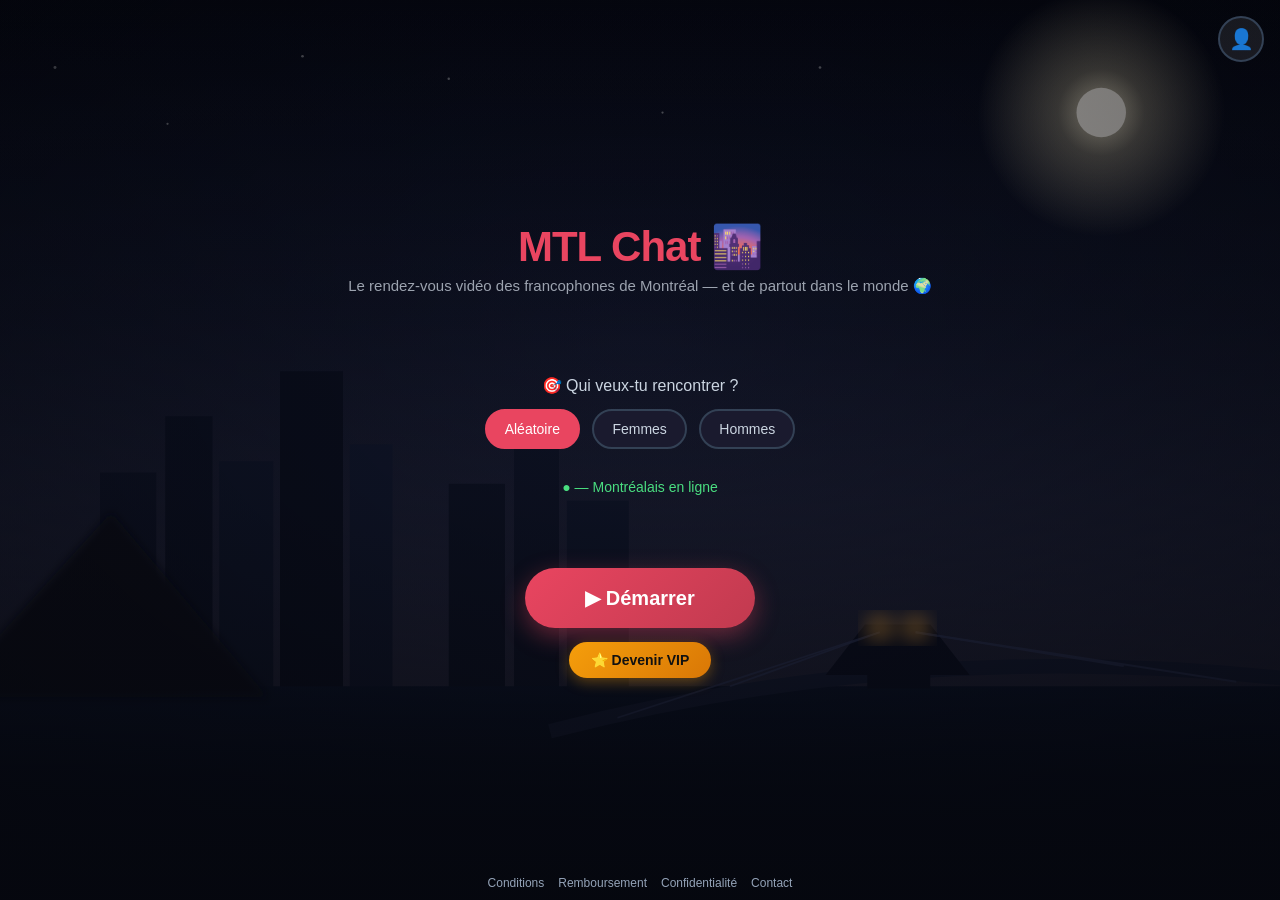
==== index.html @ 27d061e2 "Video telephone : image d'un ordi en grand cadre vertical - Telephone (vertical) qui recoit une webc" ====
<!DOCTYPE html>
<html lang="fr">
<head>
<meta charset="UTF-8">
<meta name="viewport" content="width=device-width, initial-scale=1.0, maximum-scale=1.0, user-scalable=no, viewport-fit=cover">
  <meta name="description" content="MTL Chat - Rencontres vidéo aléatoires gratuites à Montréal et partout dans le monde. Parlez en face caméra avec des francophones en un clic.">
  <meta name="keywords" content="chat video, rencontre montreal, video chat, chat aleatoire, francophone, omegle francais, azar francais, mtlchat, mtlchats">
  <meta name="robots" content="index, follow">
  <link rel="canonical" href="https://mtlchats.com/">
  <meta property="og:type" content="website">
  <meta property="og:title" content="MTL Chat - Rencontres vidéo à Montréal">
  <meta property="og:description" content="Rencontres vidéo aléatoires gratuites à Montréal et dans le monde. Parlez en face caméra en un clic.">
  <meta property="og:url" content="https://mtlchats.com/">
  <meta property="og:site_name" content="MTL Chat">
  <meta name="twitter:card" content="summary_large_image">
  <meta name="twitter:title" content="MTL Chat - Rencontres vidéo à Montréal">
  <meta name="twitter:description" content="Rencontres vidéo aléatoires gratuites à Montréal et dans le monde.">
<title>MTL Chat - Rencontres vidéo Montréal</title>
<script src="https://accounts.google.com/gsi/client" async defer></script>
<style>
  * { box-sizing: border-box; }
  body {
    font-family: 'Segoe UI', Tahoma, Geneva, Verdana, sans-serif;
    margin: 0; padding: 0;
    background: radial-gradient(circle at top, #1a1a2e, #0b0f1a 70%);
    color: #fff; height: 100vh; overflow: hidden;
  }
  .screen { height: 100vh; display: none; flex-direction: column; }
  .screen.active { display: flex; }
  #lobby { align-items: center; justify-content: center; text-align: center; padding: 20px; position: relative; overflow: hidden; }
  #lobby-bg { position: absolute; inset: 0; z-index: 0; }
  #lobby-bg svg { width: 100%; height: 100%; display: block; }
  .lobby-overlay { position: absolute; inset: 0; z-index: 1; background: linear-gradient(180deg, rgba(8,10,20,0.25) 0%, rgba(8,10,20,0.45) 55%, rgba(6,8,16,0.85) 100%); }
  .lobby-content { position: relative; z-index: 2; display: flex; flex-direction: column; align-items: center; }
  .logo { font-size: 42px; font-weight: 800; color: #e94560; letter-spacing: -1px; }
  .tagline { color: #9ca3af; margin: 6px 0 30px; font-size: 15px; }
  .filter-block { margin: 20px 0; }
  .filter-block h4 { color: #cbd5e1; font-weight: 500; margin-bottom: 10px; }
  .filter-btn { padding: 10px 18px; margin: 4px; border-radius: 20px; border: 2px solid #334155; background: #1a1a2e; color: #cbd5e1; cursor: pointer; font-size: 14px; transition: 0.15s; }
  .filter-btn.active { border-color: #e94560; background: #e94560; color: white; }
  .premium-note { background: #f59e0b22; border: 1px solid #f59e0b; color: #f59e0b; padding: 8px 14px; border-radius: 8px; font-size: 13px; display: none; margin-top: 10px; }
  #onlineCount { color: #4ade80; font-size: 14px; margin-top: 6px; }
  #onlineCount::before { content: "● "; }
  .start-btn { margin-top: 30px; padding: 18px 60px; font-size: 20px; font-weight: 700; background: linear-gradient(135deg, #e94560, #c13a4f); color: white; border: none; border-radius: 40px; cursor: pointer; box-shadow: 0 8px 25px rgba(233,69,96,0.4); transition: transform 0.15s; }
  .start-btn:hover { transform: scale(1.04); }
  .lobby-list { margin-top: 35px; display: flex; gap: 10px; flex-wrap: wrap; justify-content: center; max-width: 500px; }
  .lobby-avatar { font-size: 26px; background: #16213e; border-radius: 50%; width: 48px; height: 48px; display: flex; align-items: center; justify-content: center; border: 2px solid #334155; }
  #call { position: relative; background: #000; }
  .remote-video-area { flex: 1; position: relative; display: flex; align-items: center; justify-content: center; background: linear-gradient(160deg, #0f3460, #16213e); overflow: hidden; }
  /* Vidéo du partenaire : plein écran partout (sans flou). Recadrage centré, légèrement vers le haut pour garder le visage. */
  #remoteVideo { position: absolute; inset: 0; margin: auto; width: 100%; height: 100%; object-fit: cover; object-position: 50% 40%; background: #000; display: none; z-index: 1; }
  /* Ordinateur + partenaire sur téléphone : image entière au centre, côtés remplis par la même vidéo floutée */
  .remote-video-area.portrait-tile { background: #05070d; }
  #remoteVideoBg { position: absolute; left: 50%; top: 50%; width: 25%; height: 25%; object-fit: cover; transform: translate(-50%, -50%) scale(4.6); filter: blur(6px) brightness(0.55); display: none; z-index: 0; pointer-events: none; }
  .remote-placeholder { text-align: center; position: relative; z-index: 2; }
  .remote-avatar { width: 130px; height: 130px; border-radius: 50%; background: #e94560; display: flex; align-items: center; justify-content: center; font-size: 60px; margin: 0 auto 15px; box-shadow: 0 0 0 6px rgba(233,69,96,0.2); }
  .remote-name { font-size: 20px; font-weight: 600; }
  .remote-loc { color: #9ca3af; font-size: 14px; margin-top: 4px; }
  .searching { color: #fbbf24; font-size: 16px; margin-top: 14px; }
  .top-bar { position: absolute; top: 0; left: 0; right: 0; padding: 14px 18px; display: flex; justify-content: space-between; align-items: center; background: linear-gradient(to bottom, rgba(0,0,0,0.55), transparent); z-index: 20; }
  .top-bar .badge { background: rgba(0,0,0,0.4); padding: 6px 12px; border-radius: 16px; font-size: 13px; }
  .top-bar .montreal-tag { background: #e94560; padding: 3px 10px; border-radius: 12px; font-size: 12px; margin-left: 6px; }
  /* Ta propre vidéo : petite fenêtre verticale en haut à droite (comme FaceTime/Azar) */
  .local-video-box { position: absolute; top: calc(62px + env(safe-area-inset-top, 0px)); right: 16px; width: 150px; height: 200px; background: #111; border-radius: 16px; overflow: hidden; border: 2px solid #e94560; z-index: 25; box-shadow: 0 4px 15px rgba(0,0,0,0.5); }
  .local-video-box video { width: 100%; height: 100%; object-fit: cover; transform: scaleX(-1); }
  .local-video-box video.rear-camera { transform: none; }
  .switch-cam-btn { position: absolute; top: 6px; right: 6px; z-index: 26; width: 28px; height: 28px; border-radius: 50%; border: none; background: rgba(0,0,0,0.55); color: #fff; font-size: 14px; align-items: center; justify-content: center; cursor: pointer; display: none; }
  .switch-cam-btn.visible { display: flex; }
  
  .local-off { width: 100%; height: 100%; display: flex; align-items: center; justify-content: center; background: #1a1a2e; color: #64748b; font-size: 13px; text-align: center; flex-direction: column; gap: 6px; }
  .controls-bar { position: absolute; bottom: 18px; left: 0; right: 0; display: flex; justify-content: center; gap: 20px; z-index: 25; }
  .ctrl-btn { width: 68px; height: 68px; border-radius: 50%; border: none; cursor: pointer; display: flex; align-items: center; justify-content: center; font-size: 28px; background: rgba(20,20,30,0.75); color: white; transition: 0.15s; }
  .ctrl-btn:hover { transform: scale(1.08); }
  .ctrl-btn.danger { background: #e94560; }
  .ctrl-btn.next { background: #2563eb; width: 88px; border-radius: 40px; font-size: 18px; font-weight: 600; gap: 6px; }
  .ctrl-btn.off { background: #64748b44; }
  .chat-toggle { position: absolute; bottom: 100px; left: 16px; z-index: 30; }
  .chat-toggle .ctrl-btn { width: 56px; height: 56px; font-size: 24px; background: rgba(20,20,30,0.85); box-shadow: 0 4px 14px rgba(0,0,0,0.45); }
  .chat-overlay { position: absolute; bottom: 0; left: 0; width: 100%; max-width: 380px; height: 50%; background: rgba(10,14,24,0.88); backdrop-filter: blur(6px); border-top-right-radius: 18px; display: flex; flex-direction: column; transform: translateY(100%); transition: transform 0.25s ease; z-index: 28; pointer-events: none; }
  .chat-overlay.open { transform: translateY(0); pointer-events: auto; }
  .chat-overlay-header { padding: 10px 14px; font-size: 13px; color: #cbd5e1; display:flex; justify-content: space-between; border-bottom: 1px solid rgba(255,255,255,0.08); }
  .chat-messages { flex: 1; overflow-y: auto; padding: 10px 14px; display: flex; flex-direction: column; gap: 8px; }
  .msg { max-width: 80%; font-size: 13.5px; padding: 8px 12px; border-radius: 14px; line-height: 1.35; }
  .msg.received { background: rgba(255,255,255,0.12); align-self: flex-start; }
  .msg.sent { background: #e94560; align-self: flex-end; }
  .chat-input-row { display: flex; gap: 8px; padding: 12px; }
  .chat-input-row input { flex: 1; padding: 12px 14px; border: none; border-radius: 20px; background: rgba(255,255,255,0.16); color: white; font-size: 14px; }
  .chat-input-row input::placeholder { color: #94a3b8; }
  .chat-input-row button { background: #e94560; border: none; color: white; padding: 0 18px; border-radius: 20px; cursor: pointer; font-size: 16px; }
  .unread-dot { position: absolute; top: -3px; right: -3px; width: 10px; height: 10px; border-radius: 50%; background: #4ade80; display: none; }
  .vip-btn { margin-top: 14px; padding: 10px 22px; border-radius: 20px; border: none; cursor: pointer; background: linear-gradient(135deg, #f59e0b, #d97706); color: #111; font-weight: 700; font-size: 14px; box-shadow: 0 4px 14px rgba(245,158,11,0.35); }
  .vip-badge { display: inline-flex; align-items: center; gap: 4px; background: linear-gradient(135deg,#f59e0b,#d97706); color: #111; font-weight: 700; font-size: 12px; padding: 4px 10px; border-radius: 12px; margin-left: 6px; }
  .calls-left { color: #94a3b8; font-size: 13px; margin-top: 8px; }
  .legal-links { position: absolute; left: 0; right: 0; bottom: calc(10px + env(safe-area-inset-bottom, 0px)); z-index: 2; display: flex; flex-wrap: wrap; justify-content: center; gap: 4px 14px; padding: 0 16px; font-size: 12px; }
  .legal-links a, .pay-note a { color: #94a3b8; text-decoration: none; }
  .legal-links a:hover, .pay-note a:hover { color: #fff; text-decoration: underline; }
  .pay-note a { text-decoration: underline; }
  .calls-left.low { color: #f87171; }
  .partner-vip-pill { position: absolute; top: calc(62px + env(safe-area-inset-top, 0px)); left: 16px; z-index: 21; display: flex; align-items: center; gap: 4px; background: linear-gradient(135deg,#f59e0b,#d97706); color: #111; font-weight: 700; font-size: 12px; padding: 5px 12px; border-radius: 14px; box-shadow: 0 2px 10px rgba(0,0,0,0.35); }
  .top-vip-pill { position: absolute; top: 14px; left: 50%; transform: translateX(-50%); background: rgba(0,0,0,0.4); padding: 6px 14px; border-radius: 16px; font-size: 12px; z-index: 21; display: flex; align-items: center; gap: 6px; }
  .modal-backdrop { position: fixed; inset: 0; background: rgba(0,0,0,0.7); display: none; align-items: center; justify-content: center; z-index: 100; padding: 20px; }
  .modal-backdrop.open { display: flex; }
  .vip-modal { background: #161a2e; border-radius: 20px; padding: 28px 24px; max-width: 440px; width: 100%; border: 1px solid #2d3454; position: relative; max-height: 90vh; overflow-y: auto; }
  .vip-modal h2 { margin: 0 0 4px; font-size: 22px; }
  .vip-modal .vip-sub { color: #9ca3af; font-size: 14px; margin-bottom: 18px; }
  .vip-modal .close-x { position: absolute; top: 16px; right: 18px; cursor: pointer; color: #94a3b8; font-size: 18px; }
  .vip-perks { list-style: none; padding: 0; margin: 0 0 22px; display: flex; flex-direction: column; gap: 8px; }
  .vip-perks li { font-size: 14px; color: #e2e8f0; display: flex; gap: 8px; align-items: center; }
  .plan-card { border: 2px solid #2d3454; border-radius: 14px; padding: 14px 16px; margin-bottom: 12px; display: flex; justify-content: space-between; align-items: center; cursor: pointer; transition: 0.15s; position: relative; }
  .plan-card:hover { border-color: #f59e0b; }
  .plan-card.selected { border-color: #f59e0b; background: rgba(245,158,11,0.08); }
  .plan-card .plan-name { font-weight: 700; font-size: 15px; }
  .plan-card .plan-sub { color: #94a3b8; font-size: 12px; margin-top: 2px; }
  .plan-card .plan-price { font-weight: 800; font-size: 18px; color: #f59e0b; }
  .plan-card .plan-price small { font-size: 11px; color: #94a3b8; font-weight: 400; }
  .plan-card .tag { position: absolute; top: -10px; right: 14px; background: #e94560; color: white; font-size: 10px; padding: 3px 8px; border-radius: 8px; font-weight: 700; }
  .pay-btn { width: 100%; padding: 16px; border: none; border-radius: 14px; cursor: pointer; margin-top: 4px; background: linear-gradient(135deg, #f59e0b, #d97706); color: #111; font-weight: 800; font-size: 16px; }
  .pay-note { color: #64748b; font-size: 11px; text-align: center; margin-top: 10px; }
  .paywall-icon { font-size: 46px; text-align: center; margin-bottom: 6px; }
  .profile-fab { position: absolute; top: 16px; right: 16px; z-index: 5; width: 46px; height: 46px; border-radius: 50%; background: rgba(255,255,255,0.08); border: 2px solid #334155; display: flex; align-items: center; justify-content: center; font-size: 20px; cursor: pointer; overflow: hidden; }
  .profile-fab img { width: 100%; height: 100%; object-fit: cover; }
  .profile-modal { max-width: 380px; text-align: left; }
  .profile-header { display: flex; align-items: center; gap: 14px; margin-bottom: 18px; }
  .profile-avatar-lg { width: 64px; height: 64px; border-radius: 50%; background: #0e1224; border: 2px solid #334155; display: flex; align-items: center; justify-content: center; font-size: 28px; overflow: hidden; flex-shrink: 0; }
  .profile-avatar-lg img { width: 100%; height: 100%; object-fit: cover; }
  .profile-name { font-size: 18px; font-weight: 700; }
  .profile-sub { color: #94a3b8; font-size: 12.5px; margin-top: 2px; }
  .profile-row { display: flex; justify-content: space-between; padding: 11px 0; border-bottom: 1px solid #232a45; font-size: 13.5px; }
  .profile-row span:first-child { color: #94a3b8; }
  .profile-row span:last-child { color: #e2e8f0; font-weight: 600; }
  .logout-btn { width: 100%; margin-top: 18px; padding: 13px; border-radius: 12px; border: 1.5px solid #ef4444; background: rgba(239,68,68,0.1); color: #fca5a5; font-weight: 700; cursor: pointer; font-size: 14px; }
  #auth { align-items: center; justify-content: center; padding: 20px; background: radial-gradient(circle at top, #1a1a2e, #0b0f1a 70%); }
  .auth-card { background: #161a2e; border: 1px solid #2d3454; border-radius: 20px; padding: 32px 26px; max-width: 420px; width: 100%; text-align: center; }
  .auth-card .logo { font-size: 32px; margin-bottom: 4px; }
  .auth-sub { color: #9ca3af; font-size: 13.5px; margin-bottom: 4px; line-height: 1.4; }
  .auth-region { color: #f59e0b; font-size: 12.5px; margin-bottom: 22px; font-weight: 600; }
  .auth-method-btn { width: 100%; display: flex; align-items: center; justify-content: center; gap: 10px; padding: 13px; margin-bottom: 10px; border-radius: 12px; border: 2px solid #2d3454; background: #1a1f38; color: #e2e8f0; font-size: 14.5px; font-weight: 600; cursor: pointer; transition: 0.15s; }
  .auth-method-btn:hover { border-color: #e94560; }
  .auth-method-btn.google { background: #fff; color: #1f1f1f; border-color: #fff; }
  .auth-divider { color: #475067; font-size: 12px; margin: 16px 0; }
  .age-gate-note { margin-top: 18px; font-size: 11.5px; color: #64748b; border-top: 1px solid #2d3454; padding-top: 14px; }
  .auth-input { width: 100%; padding: 12px 14px; border-radius: 10px; border: 1.5px solid #2d3454; background: #0e1224; color: white; font-size: 14px; margin-bottom: 12px; }
  .auth-input::placeholder { color: #64748b; }
  .auth-label { text-align: left; font-size: 12.5px; color: #94a3b8; margin: 0 0 6px; display: block; font-weight: 600; }
  .gender-row { display: flex; gap: 10px; margin-bottom: 14px; }
  .gender-opt { flex: 1; padding: 12px; border-radius: 10px; border: 2px solid #2d3454; background: #0e1224; color: #cbd5e1; cursor: pointer; font-size: 13.5px; font-weight: 600; text-align: center; }
  .gender-opt.selected { border-color: #e94560; background: rgba(233,69,96,0.12); color: white; }
  .photo-upload-row { display: flex; align-items: center; gap: 12px; margin-bottom: 14px; justify-content: flex-start; }
  .photo-preview { width: 56px; height: 56px; border-radius: 50%; background: #0e1224; border: 2px dashed #334155; display: flex; align-items: center; justify-content: center; font-size: 22px; color: #475067; overflow: hidden; flex-shrink: 0; }
  .photo-preview img { width: 100%; height: 100%; object-fit: cover; }
  .upload-btn-label { padding: 9px 16px; border-radius: 10px; background: #1a1f38; border: 1.5px solid #2d3454; color: #cbd5e1; font-size: 12.5px; cursor: pointer; font-weight: 600; }
  .optional-tag { color: #64748b; font-weight: 400; font-size: 11px; }
  .auth-error { background: rgba(239,68,68,0.12); border: 1px solid #ef4444; color: #fca5a5; font-size: 13px; padding: 10px 12px; border-radius: 10px; margin-bottom: 12px; display: none; text-align: left; }
  .auth-back { color: #94a3b8; font-size: 13px; cursor: pointer; margin-bottom: 14px; display: inline-block; }
  .auth-submit-btn { width: 100%; padding: 14px; border: none; border-radius: 12px; cursor: pointer; margin-top: 4px; background: linear-gradient(135deg, #e94560, #c13a4f); color: white; font-weight: 700; font-size: 15px; }

/* ---- Optimisations mobile / responsive ---- */
#call { height: 100vh; height: 100dvh; }
#remoteVideo { background: #000; }
/* Ordinateur : l'appel et la vidéo reçue occupent tout l'écran */
@media (min-width: 769px) and (hover: hover) and (pointer: fine) {
  /* Ta fenêtre perso sur ordinateur : carrée, pour moins recadrer la webcam (qui filme à l'horizontale) */
  .local-video-box { width: 180px; height: 180px; }
}
@media (max-width: 768px) {
  .local-video-box {
    width: 108px;
    height: 144px;
    top: calc(58px + env(safe-area-inset-top, 0px));
    right: 12px;
    border-radius: 12px;
    border-width: 2px;
  }
  .controls-bar {
    bottom: calc(14px + env(safe-area-inset-bottom, 0px));
    gap: 14px;
  }
  .chat-toggle {
    bottom: calc(84px + env(safe-area-inset-bottom, 0px));
    left: 12px;
  }
  .chat-toggle .ctrl-btn { width: 52px; height: 52px; font-size: 22px; }
  .ctrl-btn { width: 58px; height: 58px; font-size: 24px; }
  .ctrl-btn.next { width: 76px; font-size: 16px; }
  .top-bar { padding: calc(10px + env(safe-area-inset-top, 0px)) 14px 10px; }
  .chat-overlay { max-width: 100%; height: 55%; }
  .start-btn { padding: 16px 44px; font-size: 18px; }
  .logo { font-size: 34px; }
}
/* Téléphone à l'horizontale (écran peu haut) : fenêtre perso plus petite, toujours verticale (3:4 comme la caméra) */
@media (max-height: 500px) and (orientation: landscape) {
  .local-video-box { width: 84px; height: 112px; top: calc(54px + env(safe-area-inset-top, 0px)); }
}


/* ---- Carte profil partenaire (style Azar) ---- */
#searchingBlock .remote-avatar { overflow: hidden; }
.remote-placeholder { transition: opacity 0.3s; }
#searchingBlock.connecting .searching { color: #4ade80; }
    .search-dots { display: flex; justify-content: center; gap: 6px; margin-top: 10px; }
    .search-dots span { width: 8px; height: 8px; border-radius: 50%; background: #fbbf24; display: inline-block; animation: searchDotBounce 1.4s infinite ease-in-out both; }
    .search-dots span:nth-child(1) { animation-delay: -0.32s; }
    .search-dots span:nth-child(2) { animation-delay: -0.16s; }
    @keyframes searchDotBounce { 0%, 80%, 100% { transform: scale(0.6); opacity: 0.4; } 40% { transform: scale(1); opacity: 1; } }
    #searchingBlock:not(.connecting) .remote-avatar { animation: searchPulse 1.8s ease-in-out infinite; }
    @keyframes searchPulse { 0%, 100% { box-shadow: 0 0 0 6px rgba(233,69,96,0.2); } 50% { box-shadow: 0 0 0 14px rgba(233,69,96,0.08); } }

</style>
    <script src="https://js.stripe.com/v3/"></script>
</head>
<body>
<!-- ===================== AUTHENTIFICATION / INSCRIPTION ===================== -->
<div class="screen" id="auth">
  <div class="auth-card">
    <div id="authStep1">
      <span class="auth-back" onclick="cancelAuthToLobby()">← Retour à l'accueil</span>
      <div class="logo">MTL Chat 🌆</div>
      <div class="auth-sub">Rencontres vidéo entre francophones</div>
      <div class="auth-region">📍 Basé à Montréal, ouvert à tous les francophones du monde</div>
      <div id="googleBtnContainer" style="display:flex; justify-content:center; margin-bottom:12px;"></div>
      <div class="age-gate-note">
        🔒 En continuant avec Google, tu confirmes être âgé de <strong>18 ans ou plus</strong>. MTL Chat est strictement réservé aux adultes.
      </div>
    </div>
    <div id="authStep3" style="display:none;">
      <span class="auth-back" onclick="backToAuthStep1()">← Retour</span>
      <div class="logo" style="font-size:24px;">Complète ton profil</div>
      <div class="auth-sub" style="margin-bottom:18px;">Le genre et la date de naissance sont obligatoires.</div>
      <div class="auth-error" id="authStep3Error"></div>
      <label class="auth-label">Photo de profil <span class="optional-tag">(facultatif)</span></label>
      <div class="photo-upload-row">
        <div class="photo-preview" id="photoPreview">🙂</div>
        <label class="upload-btn-label" for="photoInput">Choisir une photo</label>
        <input type="file" id="photoInput" accept="image/*" style="display:none;" onchange="handlePhotoUpload(event)">
      </div>
      <label class="auth-label">Pseudo <span class="optional-tag">(facultatif)</span></label>
      <input type="text" class="auth-input" id="authPseudo" placeholder="Ex. Sam_514">
      <label class="auth-label">Genre <span style="color:#e94560;">*</span></label>
      <div class="gender-row">
        <div class="gender-opt" data-gender="F" onclick="selectGender('F', this)">👩 Femme</div>
        <div class="gender-opt" data-gender="M" onclick="selectGender('M', this)">👨 Homme</div>
      </div>
      <label class="auth-label">Date de naissance <span style="color:#e94560;">*</span> — tu dois avoir 18 ans ou plus</label>
      <input type="date" class="auth-input" id="authBirthdate">
      <button class="auth-submit-btn" onclick="finishSignup()">Créer mon compte</button>
    </div>
  </div>
</div>
<!-- ===================== LOBBY ===================== -->
<div class="screen active" id="lobby">
  <div id="lobby-bg">
    <svg viewBox="0 0 1200 800" preserveAspectRatio="xMidYMax slice" xmlns="http://www.w3.org/2000/svg">
      <defs>
        <linearGradient id="skyGrad" x1="0" y1="0" x2="0" y2="1"><stop offset="0%" stop-color="#040611"/><stop offset="35%" stop-color="#0a1024"/><stop offset="65%" stop-color="#16203f"/><stop offset="100%" stop-color="#2a3358"/></linearGradient>
        <linearGradient id="haze" x1="0" y1="0" x2="0" y2="1"><stop offset="0%" stop-color="#3d4a7a" stop-opacity="0"/><stop offset="100%" stop-color="#e8915c" stop-opacity="0.18"/></linearGradient>
        <linearGradient id="waterGrad" x1="0" y1="0" x2="0" y2="1"><stop offset="0%" stop-color="#0c1730"/><stop offset="40%" stop-color="#060c1c"/><stop offset="100%" stop-color="#02050d"/></linearGradient>
        <radialGradient id="moonGlow" cx="50%" cy="50%" r="50%"><stop offset="0%" stop-color="#fff6da" stop-opacity="0.95"/><stop offset="35%" stop-color="#fdeec0" stop-opacity="0.4"/><stop offset="100%" stop-color="#fdeec0" stop-opacity="0"/></radialGradient>
        <radialGradient id="vignette" cx="50%" cy="38%" r="75%"><stop offset="0%" stop-color="#000000" stop-opacity="0"/><stop offset="100%" stop-color="#000000" stop-opacity="0.55"/></radialGradient>
        <filter id="softBlur"><feGaussianBlur stdDeviation="4"/></filter>
        <filter id="bokehBlur"><feGaussianBlur stdDeviation="8"/></filter>
        <filter id="hairBlur"><feGaussianBlur stdDeviation="1.1"/></filter>
      </defs>
      <rect width="1200" height="800" fill="url(#skyGrad)"/>
      <rect width="1200" height="800" fill="url(#haze)"/>
      <circle cx="1010" cy="100" r="110" fill="url(#moonGlow)"/>
      <circle cx="1010" cy="100" r="22" fill="#fffaf0"/>
      <g fill="#ffffff" opacity="0.45"><circle cx="80" cy="60" r="1.3"/><circle cx="180" cy="110" r="1"/><circle cx="300" cy="50" r="1.2"/><circle cx="430" cy="70" r="1.1"/><circle cx="620" cy="100" r="1"/><circle cx="760" cy="60" r="1.2"/></g>
      <g><rect x="120" y="420" width="50" height="200" fill="#10162c"/><rect x="178" y="370" width="42" height="250" fill="#0c1226"/><rect x="226" y="410" width="48" height="210" fill="#121a32"/><rect x="280" y="330" width="56" height="290" fill="#0a0f20"/><rect x="342" y="395" width="38" height="225" fill="#141c36"/><rect x="430" y="430" width="50" height="190" fill="#0e1428"/><rect x="488" y="380" width="40" height="240" fill="#10162c"/><rect x="535" y="445" width="55" height="175" fill="#121a32"/></g>
      <rect x="0" y="610" width="1200" height="190" fill="url(#waterGrad)"/>
      <g><path d="M 520 650 Q 850 565 1190 605" stroke="#1d2542" stroke-width="13" fill="none"/><path d="M 800 555 L 765 600 L 802 600 L 802 612 L 858 612 L 858 600 L 893 600 L 858 555 Z" fill="#0c1024"/><g stroke="#475180" stroke-width="1.6" opacity="0.75"><line x1="580" y1="638" x2="813" y2="562"/><line x1="680" y1="610" x2="813" y2="562"/><line x1="1030" y1="592" x2="845" y2="562"/><line x1="1130" y1="606" x2="845" y2="562"/></g><g filter="url(#bokehBlur)" opacity="0.85"><circle cx="813" cy="558" r="13" fill="#ffb347"/><circle cx="845" cy="558" r="13" fill="#ffb347"/></g></g>
      <g filter="url(#softBlur)"><path d="M -20 620 L 130 455 L 270 620 Z" fill="#070a16"/></g>
      <rect width="1200" height="800" fill="url(#vignette)"/>
    </svg>
  </div>
  <div class="lobby-overlay"></div>
  <div class="profile-fab" id="profileFab" onclick="openProfileModal()">👤</div>
  <div class="lobby-content">
    <div class="logo">MTL Chat 🌆</div>
    <div class="tagline">Le rendez-vous vidéo des francophones de Montréal — et de partout dans le monde 🌍</div>
    <div class="auth-region" id="myProfileBadge" style="margin-bottom:10px;"></div>
    <div class="filter-block">
      <h4>🎯 Qui veux-tu rencontrer ?</h4>
      <button class="filter-btn active" data-g="random" onclick="setGenderFilter('random', this)">Aléatoire</button>
      <button class="filter-btn" data-g="female" onclick="setGenderFilter('female', this)">Femmes</button>
      <button class="filter-btn" data-g="male" onclick="setGenderFilter('male', this)">Hommes</button>
      <div class="premium-note" id="premiumNotice">🔒 Filtre genre spécifique = <strong>réservé aux membres VIP</strong></div>
    </div>
    <div id="onlineCount"><span id="onlineCountNumber">—</span> Montréalais en ligne <span class="vip-badge" id="lobbyVipBadge" style="display:none;">⭐ VIP</span></div>
    <div class="calls-left" id="callsLeftText"></div>
    <div class="lobby-list" id="lobbyList"></div>
    <button class="start-btn" onclick="startCall()">▶ Démarrer</button>
    <button class="vip-btn" onclick="openVipModal()">⭐ Devenir VIP</button>
  </div>
  <nav class="legal-links" aria-label="Pages légales">
    <a href="conditions.html">Conditions</a>
    <a href="remboursement.html">Remboursement</a>
    <a href="confidentialite.html">Confidentialité</a>
    <a href="contact.html">Contact</a>
  </nav>
</div>
<!-- ===================== APPEL VIDÉO ===================== -->
<div class="screen" id="call">
  <div class="top-bar">
    <div class="badge">MTL Chat <span class="montreal-tag" id="genderFilterBadge">Aléatoire</span></div>
    <div class="badge" id="timerBadge">00:00</div>
  </div>
  <div class="top-vip-pill" id="topVipPill" style="display:none;">⭐ VIP actif</div>
  <div class="partner-vip-pill" id="partnerVipPill" style="display:none;" title="Ton partenaire est membre VIP">⭐ Partenaire VIP</div>
  <div class="remote-video-area" id="remoteArea">
    <video id="remoteVideoBg" autoplay playsinline muted aria-hidden="true"></video>
    <video id="remoteVideo" autoplay playsinline></video>
    <div class="remote-placeholder" id="searchingBlock">
      <div class="remote-avatar" id="searchingAvatar">🔎</div>
      <div class="remote-name" id="searchingName">Recherche d'un partenaire...</div>
      <div class="searching" id="searchingText">Connexion à Montréal en cours</div>
        <div class="search-dots" id="searchDots"><span></span><span></span><span></span></div></span></span>
    </div>
  </div>
  <div class="local-video-box" id="localBox">
    <div class="local-off" id="localOff">📷<br>Caméra fermée</div>
    <video id="localVideo" autoplay playsinline muted style="display:none;"></video>
    <button class="switch-cam-btn" id="switchCamBtn" onclick="switchCamera()" title="Changer de caméra">🔄</button>
  </div>
  <div class="controls-bar">
    <button class="ctrl-btn off" id="camBtn" onclick="toggleCamera()" title="Caméra obligatoire">📷🔒</button>
        <button class="ctrl-btn" id="muteBtn" onclick="toggleMute()" title="Micro">🎤</button>
    <button class="ctrl-btn next" onclick="nextPartner()">🔄 Suivant</button>
    <button class="ctrl-btn danger" onclick="endChat()">📞</button>
  </div>
  <div class="chat-toggle">
    <button class="ctrl-btn" id="chatBtn" onclick="toggleChat()" style="position:relative;">💬<span class="unread-dot" id="unreadDot"></span></button>
  </div>
  <div class="chat-overlay" id="chatOverlay">
    <div class="chat-overlay-header">
      <span id="chatHeaderName">Chat</span>
      <span style="cursor:pointer;" onclick="toggleChat()">✕</span>
    </div>
    <div class="chat-messages" id="chatMessages"></div>
    <div class="chat-input-row">
      <input type="text" id="messageInput" placeholder="Écris un message..." onkeypress="if(event.key==='Enter') sendMessage()">
      <button onclick="sendMessage()">➤</button>
    </div>
  </div>
</div>
<!-- ===================== MODAL VIP (ACHAT) ===================== -->
<div class="modal-backdrop" id="vipModalBackdrop">
  <div class="vip-modal">
    <span class="close-x" onclick="closeVipModal()">✕</span>
    <h2>⭐ Passe VIP</h2>
    <div class="vip-sub">Débloque l'expérience complète sur MTL Chat</div>
    <ul class="vip-perks">
      <li>✅ Filtre de genre (choisis Filles ou Garçons)</li>
      <li>✅ Appels illimités (vs 300 appels/jour en gratuit)</li>
      <li>✅ File d'attente prioritaire (tu es jumelé en premier)</li>
      <li>✅ Badge VIP visible par tes partenaires pendant les appels</li>
    </ul>
    <div class="plan-card" data-plan="1d" onclick="selectPlan('1d', this)">
      <div><div class="plan-name">1 jour</div><div class="plan-sub">Accès complet pendant 24h</div></div>
      <div class="plan-price">11,99$</div>
    </div>
    <div class="plan-card selected" data-plan="7d" onclick="selectPlan('7d', this)">
      <span class="tag">POPULAIRE</span>
      <div><div class="plan-name">7 jours</div><div class="plan-sub">≈ 5,00$/jour</div></div>
      <div class="plan-price">34,99$</div>
    </div>
    <div class="plan-card" data-plan="1m" onclick="selectPlan('1m', this)">
      <span class="tag" style="background:#16a34a;">MEILLEUR PRIX</span>
      <div><div class="plan-name">1 mois</div><div class="plan-sub">≈ 2,00$/jour</div></div>
      <div class="plan-price">59,99$</div>
    </div>
    <button class="pay-btn" onclick="confirmPurchase()">Payer <span id="payAmount">34,99$</span></button>
    <div class="pay-note">Paiement unique et sécurisé via Stripe, en dollars canadiens (CAD). Aucun renouvellement automatique. Non remboursable une fois activé (<a href="remboursement.html" target="_blank" rel="noopener">politique de remboursement</a>). En payant, tu acceptes les <a href="conditions.html" target="_blank" rel="noopener">conditions d'utilisation</a>.</div>
    <div id="embeddedCheckout" style="margin-top:14px;"></div>
  </div>
</div>
<!-- ===================== MODAL PAYWALL ===================== -->
<div class="modal-backdrop" id="limitModalBackdrop">
  <div class="vip-modal" style="max-width:380px; text-align:center;">
    <span class="close-x" onclick="closeLimitModal()">✕</span>
    <div class="paywall-icon">⏳</div>
    <h2>Limite atteinte</h2>
    <div class="vip-sub">Tu as utilisé tes 300 appels gratuits d'aujourd'hui. Reviens demain, ou passe VIP pour des appels illimités sans attendre.</div>
    <button class="pay-btn" onclick="closeLimitModal(); openVipModal();">⭐ Voir les offres VIP</button>
  </div>
</div>
<!-- ===================== MODAL PROFIL ===================== -->
<div class="modal-backdrop" id="profileModalBackdrop">
  <div class="vip-modal profile-modal">
    <span class="close-x" onclick="closeProfileModal()">✕</span>
    <div class="profile-header">
      <div class="profile-avatar-lg" id="profileAvatarLg">🙂</div>
      <div><div class="profile-name" id="profileName">Membre</div><div class="profile-sub" id="profileVipStatus">Compte gratuit</div></div>
    </div>
    <div class="profile-row"><span>Genre</span><span id="profileGender">—</span></div>
    <div class="profile-row"><span>Âge</span><span id="profileAge">—</span></div>
    <div class="profile-row"><span>Connecté via</span><span id="profileMethod">—</span></div>
    <div class="profile-row"><span>Identifiant</span><span id="profileIdentifier">—</span></div>
    <div class="profile-row"><span>Statut VIP</span><span id="profileVipExpiry">—</span></div>
    <div class="profile-row"><span>Appels effectués</span><span id="profileCallsUsed">—</span></div>
    
    <div class="profile-edit" style="margin:14px 0;padding:14px;background:rgba(255,255,255,0.04);border-radius:14px;">
      <div style="display:flex;align-items:center;gap:12px;margin-bottom:12px;">
        <div id="editPhotoWrap" onclick="document.getElementById('editPhotoInput').click()" style="cursor:pointer;position:relative;width:62px;height:62px;border-radius:50%;overflow:hidden;flex-shrink:0;border:2px solid #e94560;">
          <img id="editPhotoPreview" style="width:100%;height:100%;object-fit:cover;display:block;" alt="">
          <div style="position:absolute;bottom:0;left:0;right:0;background:rgba(0,0,0,0.55);color:#fff;font-size:10px;text-align:center;padding:2px 0;">📷 Changer</div>
        </div>
        <input id="editPhotoInput" type="file" accept="image/*" style="display:none;" onchange="handleProfilePhotoEdit(event)">
        <div style="flex:1;">
          <label style="font-size:12px;color:#9ca3af;display:block;margin-bottom:4px;">Nom affiché</label>
          <input id="editNameInput" type="text" maxlength="20" placeholder="Ton nom" style="width:100%;padding:9px 11px;border-radius:10px;border:1px solid rgba(255,255,255,0.15);background:rgba(0,0,0,0.3);color:#fff;font-size:14px;box-sizing:border-box;">
        </div>
      </div>
      <div id="editNameLimit" style="font-size:11px;color:#9ca3af;margin-bottom:10px;"></div>
      <div id="editProfileMsg" style="font-size:12px;margin-bottom:10px;min-height:14px;"></div>
      <button class="vip-btn" style="width:100%;" onclick="saveProfileEdits()">💾 Enregistrer mon profil</button>
    </div>
    <button class="vip-btn" style="width:100%; margin-top:16px;" onclick="closeProfileModal(); openVipModal();">⭐ Gérer mon abonnement VIP</button>
    <button class="logout-btn" onclick="logout()">🚪 Se déconnecter</button>
  </div>
</div>
<script src="https://cdn.socket.io/4.7.2/socket.io.min.js"></script>
<script>
const users = [
  { name: "Sophie L.", location: "Plateau-Mont-Royal", gender: "F", avatar: "🇨🇦" },
  { name: "Alexandre T.", location: "Rosemont", gender: "M", avatar: "🍁" },
  { name: "Marie-Claire B.", location: "Hochelaga", gender: "F", avatar: "🧣" },
  { name: "Jean-Philippe M.", location: "Mile-End", gender: "M", avatar: "☕" },
  { name: "Emma Dubois", location: "Verdun", gender: "F", avatar: "🎨" },
  { name: "Thomas Roy", location: "Verdun", gender: "M", avatar: "🏒" }
];

let currentGenderFilter = 'random';
let localStream = null;
let cameraOn = false;
let chatOpen = false;
let timerInterval = null;
let secondsElapsed = 0;
let currentPartner = null;
let selectedPlan = '7d';

// ---------- AUTHENTIFICATION GOOGLE ----------
const GOOGLE_CLIENT_ID = "387638692815-9va74n4tj0ic7rr51ej7nh7u96fcujk2.apps.googleusercontent.com";

function initGoogleSignIn() {
  if (!window.google || !google.accounts || !google.accounts.id) {
    // Le script Google n'est pas encore chargé : on réessaie peu après
    setTimeout(initGoogleSignIn, 400);
    return;
  }
  google.accounts.id.initialize({
    client_id: GOOGLE_CLIENT_ID,
    callback: handleGoogleCredential
  });
  google.accounts.id.renderButton(document.getElementById('googleBtnContainer'), {
    theme: 'filled_blue', size: 'large', shape: 'pill', text: 'continue_with', width: 320
  });
}

function decodeGoogleJwt(token) {
  const payload = token.split('.')[1];
  const json = decodeURIComponent(
    atob(payload.replace(/-/g, '+').replace(/_/g, '/'))
      .split('')
      .map(c => '%' + ('00' + c.charCodeAt(0).toString(16)).slice(-2))
      .join('')
  );
  return JSON.parse(json);
}

function handleGoogleCredential(response) {
  const profile = decodeGoogleJwt(response.credential);
  pendingAuthMethod = 'google';
  pendingIdentifier = profile.email;
  uploadedPhotoDataUrl = profile.picture || null;
  goToAuthStep3();
  setTimeout(() => {
    const pseudoField = document.getElementById('authPseudo');
    if (pseudoField && !pseudoField.value) pseudoField.value = profile.given_name || '';
    if (uploadedPhotoDataUrl) {
      const preview = document.getElementById('photoPreview');
      if (preview) preview.innerHTML = '<img src="' + uploadedPhotoDataUrl + '">';
    }
  }, 0);
}

let pendingAuthMethod = null;
let pendingIdentifier = null;
let selectedSignupGender = null;
let uploadedPhotoDataUrl = null;

function getAccount() {
  try { return JSON.parse(localStorage.getItem('mtlchat_account') || 'null'); }
  catch (e) { return null; }
}
function saveAccount(account) {
  localStorage.setItem('mtlchat_account', JSON.stringify(account));
}

function goToAuthStep3() {
  document.getElementById('authStep1').style.display = 'none';
  document.getElementById('authStep3').style.display = 'block';
}
function backToAuthStep1() {
  document.getElementById('authStep1').style.display = 'block';
  document.getElementById('authStep3').style.display = 'none';
}

function selectGender(g, el) {
  selectedSignupGender = g;
  document.querySelectorAll('.gender-opt').forEach(o => o.classList.remove('selected'));
  el.classList.add('selected');
}

// ---- Photos de profil : recadrées en carré et réduites (~256 px, JPEG ≈ 15-40 Ko) ----
// Une photo de téléphone brute (2-5 Mo) remplissait le stockage du navigateur et était refusée
// par le serveur ; réduite, elle s'enregistre et s'affiche chez le partenaire.
const PHOTO_SIZE = 256;
function resizeImageSrc(src) {
  return new Promise((resolve, reject) => {
    const img = new Image();
    img.onload = () => {
      try {
        const side = Math.min(img.naturalWidth, img.naturalHeight);
        if (!side) return reject(new Error('image vide'));
        const out = Math.min(PHOTO_SIZE, side);
        const canvas = document.createElement('canvas');
        canvas.width = out; canvas.height = out;
        const ctx = canvas.getContext('2d');
        ctx.fillStyle = '#0e1224'; // fond pour les PNG transparents
        ctx.fillRect(0, 0, out, out);
        ctx.drawImage(img, (img.naturalWidth - side) / 2, (img.naturalHeight - side) / 2, side, side, 0, 0, out, out);
        resolve(canvas.toDataURL('image/jpeg', 0.82));
      } catch (e) { reject(e); }
    };
    img.onerror = () => reject(new Error('image illisible'));
    img.src = src;
  });
}
function compressPhotoFile(file) {
  const url = URL.createObjectURL(file);
  return resizeImageSrc(url).finally(() => URL.revokeObjectURL(url));
}
// Réduit une ancienne photo déjà enregistrée en grand format (comptes créés avant ce correctif).
function shrinkStoredPhoto() {
  const acc = getAccount();
  if (!acc || typeof acc.photo !== 'string' || !acc.photo.startsWith('data:image/') || acc.photo.length <= 150000) return Promise.resolve();
  return resizeImageSrc(acc.photo).then((small) => {
    const latest = getAccount();
    if (latest && latest.photo === acc.photo) { latest.photo = small; saveAccount(latest); updateProfileFabIcon(); }
  }).catch(() => {});
}

function handlePhotoUpload(event) {
  const file = event.target.files[0];
  if (!file) return;
  const preview = document.getElementById('photoPreview');
  compressPhotoFile(file).then((dataUrl) => {
    uploadedPhotoDataUrl = dataUrl;
    preview.innerHTML = '<img src="' + uploadedPhotoDataUrl + '">';
  }).catch(() => {
    preview.textContent = '⚠️';
    alert("Impossible de lire cette image. Essaie une photo JPEG ou PNG.");
  });
}

function calculateAge(birthdateStr) {
  const today = new Date();
  const bd = new Date(birthdateStr);
  let age = today.getFullYear() - bd.getFullYear();
  const monthDiff = today.getMonth() - bd.getMonth();
  if (monthDiff < 0 || (monthDiff === 0 && today.getDate() < bd.getDate())) age--;
  return age;
}

function finishSignup() {
  const errEl = document.getElementById('authStep3Error');
  const birthdateVal = document.getElementById('authBirthdate').value;
  if (!selectedSignupGender) {
    errEl.textContent = "Sélectionne ton genre pour continuer.";
    errEl.style.display = 'block';
    return;
  }
  if (!birthdateVal) {
    errEl.textContent = "Entre ta date de naissance pour continuer.";
    errEl.style.display = 'block';
    return;
  }
  const age = calculateAge(birthdateVal);
  if (isNaN(age) || age < 18) {
    errEl.textContent = "🔒 MTL Chat est réservé aux personnes de 18 ans et plus. La création de compte est bloquée.";
    errEl.style.display = 'block';
    return;
  }
  errEl.style.display = 'none';
  const pseudo = document.getElementById('authPseudo').value.trim();
  saveAccount({
    authMethod: pendingAuthMethod,
    identifier: pendingIdentifier,
    gender: selectedSignupGender,
    birthdate: birthdateVal,
    pseudo: pseudo || null,
    photo: uploadedPhotoDataUrl || null,
    createdAt: Date.now()
  });
  enterLobby();
}

function enterLobby() {
  const account = getAccount();
  showScreen('lobby');
  populateLobbyList();
  refreshVipUI();
  const badge = document.getElementById('myProfileBadge');
  if (account) {
    const genderLabel = account.gender === 'F' ? '👩 Femme' : '👨 Homme';
    const name = account.pseudo ? account.pseudo : 'Membre';
    badge.textContent = 'Connecté(e) en tant que ' + name + ' • ' + genderLabel;
  }
  updateProfileFabIcon();
  if (pendingStartAfterAuth) {
    pendingStartAfterAuth = false;
    startCall();
  }
}

const FREE_CALL_LIMIT = 300;
const PLANS = {
  '1d': { label: '1 jour',  price: 11.99, ms: 1 * 24 * 60 * 60 * 1000 },
  '7d': { label: '7 jours', price: 34.99, ms: 7 * 24 * 60 * 60 * 1000 },
  '1m': { label: '1 mois',  price: 59.99, ms: 30 * 24 * 60 * 60 * 1000 }
};

const BACKEND_URL = "https://mtl-chat-backend.onrender.com";
        // Clé publique Stripe en PRODUCTION (vrais paiements). Elle doit aller avec la clé secrète sk_live_... sur Render.
        // Pour tester, remettre la clé pk_test_... ET la clé sk_test_... sur Render. Cette clé est publique.
        const STRIPE_PUBLISHABLE_KEY = 'pk_live_51TltoaKphFSmEJMfF3eVRrTG9aHggQZHhyEPKzXLY0byBE06cFDn7Xzt1xBMhrcHl71ViPx0ZJMGgwE4b4BMBqrE000BWAlmA0';

function getVipExpiry() { return parseInt(localStorage.getItem('mtlchat_vip_expiry') || '0', 10); }
function isVip() { return getVipExpiry() > Date.now(); }
function todayStr() { const d = new Date(); return d.getFullYear() + '-' + (d.getMonth() + 1) + '-' + d.getDate(); }
function checkDailyCallsReset() { const today = todayStr(); if (localStorage.getItem('mtlchat_calls_day') !== today) { localStorage.setItem('mtlchat_calls_used', '0'); localStorage.setItem('mtlchat_calls_day', today); } }
function getCallsUsed() { checkDailyCallsReset(); return parseInt(localStorage.getItem('mtlchat_calls_used') || '0', 10); }
function incrementCallsUsed() { checkDailyCallsReset(); localStorage.setItem('mtlchat_calls_used', String(getCallsUsed() + 1)); }
// Le statut VIP est prouvé par un jeton signé par le serveur (après paiement Stripe).
// L'expiration locale ne sert qu'à l'affichage ; le serveur vérifie le jeton.
function getVipToken() { return localStorage.getItem('mtlchat_vip_token') || ''; }
function storeVipToken(token, expiresAt) {
  if (expiresAt <= getVipExpiry() && getVipToken()) return; // garder le jeton le plus long
  localStorage.setItem('mtlchat_vip_token', token);
  localStorage.setItem('mtlchat_vip_expiry', String(expiresAt));
}
function clearVip() {
  localStorage.removeItem('mtlchat_vip_token');
  localStorage.removeItem('mtlchat_vip_expiry');
}
async function syncVipStatus() {
  const token = getVipToken();
  if (!token) { if (getVipExpiry()) clearVip(); refreshVipUI(); return; }
  try {
    const r = await fetch(BACKEND_URL + '/vip-status', {
      method: 'POST', headers: { 'Content-Type': 'application/json' },
      body: JSON.stringify({ token })
    });
    const d = await r.json();
    if (d.vip) localStorage.setItem('mtlchat_vip_expiry', String(d.expiresAt));
    else clearVip();
  } catch (e) { /* serveur injoignable : on garde l'état local */ }
  refreshVipUI();
}

function refreshVipUI() {
  const vip = isVip();
  document.getElementById('lobbyVipBadge').style.display = vip ? 'inline-flex' : 'none';
  document.getElementById('topVipPill').style.display = vip ? 'flex' : 'none';
  const callsUsed = getCallsUsed();
  const callsLeftEl = document.getElementById('callsLeftText');
  if (vip) {
    callsLeftEl.textContent = '∞ Appels illimités';
    callsLeftEl.classList.remove('low');
  } else {
    const left = Math.max(0, FREE_CALL_LIMIT - callsUsed);
    callsLeftEl.textContent = left + " appels gratuits restants aujourd'hui";
    callsLeftEl.classList.toggle('low', left <= 20);
  }
}

function openVipModal() {
            document.getElementById('vipModalBackdrop').classList.add('open');
            if (embeddedCheckoutInstance) { try { embeddedCheckoutInstance.destroy(); } catch(e){} embeddedCheckoutInstance = null; }
            const ec = document.getElementById('embeddedCheckout'); if (ec) ec.innerHTML = '';
            const payBtn = document.querySelector('.pay-btn'); if (payBtn) { payBtn.style.display = ''; payBtn.disabled = false; }
        }
function closeVipModal() {
            document.getElementById('vipModalBackdrop').classList.remove('open');
            if (embeddedCheckoutInstance) { try { embeddedCheckoutInstance.destroy(); } catch(e){} embeddedCheckoutInstance = null; }
            const ec = document.getElementById('embeddedCheckout'); if (ec) ec.innerHTML = '';
            const payBtn = document.querySelector('.pay-btn'); if (payBtn) { payBtn.style.display = ''; payBtn.disabled = false; }
        }
function selectPlan(key, el) {
  selectedPlan = key;
  document.querySelectorAll('.plan-card').forEach(c => c.classList.remove('selected'));
  el.classList.add('selected');
  document.getElementById('payAmount').textContent = PLANS[key].price.toFixed(2) + '$';
}
let stripeInstance = null;
        let embeddedCheckoutInstance = null;

        async function confirmPurchase() {
            const plan = PLANS[selectedPlan];
            const payBtn = document.querySelector('.pay-btn');
            const container = document.getElementById('embeddedCheckout');
            const originalHTML = payBtn.innerHTML;
            payBtn.innerHTML = 'Chargement du paiement...';
            payBtn.disabled = true;
            try {
                if (!window.Stripe) throw new Error('Stripe non chargé');
                if (!STRIPE_PUBLISHABLE_KEY || STRIPE_PUBLISHABLE_KEY.indexOf('REMPLACE') !== -1) {
                    throw new Error('Clé publique Stripe non configurée');
                }
                if (!stripeInstance) stripeInstance = Stripe(STRIPE_PUBLISHABLE_KEY);
                const response = await fetch(BACKEND_URL + '/create-checkout-session', {
                    method: 'POST',
                    headers: { 'Content-Type': 'application/json' },
                    body: JSON.stringify({ plan: selectedPlan, uiMode: 'embedded' })
                });
                const data = await response.json();
                if (!data.clientSecret) throw new Error(data.error || 'Réponse invalide du serveur');
                if (embeddedCheckoutInstance) { try { embeddedCheckoutInstance.destroy(); } catch(e){} embeddedCheckoutInstance = null; }
                container.innerHTML = '';
                embeddedCheckoutInstance = await stripeInstance.initEmbeddedCheckout({ clientSecret: data.clientSecret });
                embeddedCheckoutInstance.mount('#embeddedCheckout');
                payBtn.style.display = 'none';
            } catch (err) {
                console.error(err);
                alert('Impossible de démarrer le paiement. ' + (err.message || ''));
                payBtn.innerHTML = originalHTML;
                payBtn.disabled = false;
                payBtn.style.display = '';
            }
        }

async function checkPaymentReturn() {
  const params = new URLSearchParams(window.location.search);
  const sessionId = params.get('session_id');
  const vipStatus = params.get('vip');
  if (vipStatus === 'cancel') {
    history.replaceState(null, '', window.location.pathname);
    return;
  }
  if (!sessionId) return;
  try {
    const response = await fetch(BACKEND_URL + '/verify-session?session_id=' + encodeURIComponent(sessionId));
    const data = await response.json();
    if (data.paid && data.plan && data.token && data.active) {
      storeVipToken(data.token, data.expiresAt);
      refreshVipUI();
      alert('✅ Paiement confirmé ! VIP activé (' + PLANS[data.plan].label + ').');
    } else if (data.paid && !data.active) {
      alert("Ce paiement a déjà expiré.");
    } else {
      alert("Le paiement n'a pas pu être confirmé. Si l'argent a été débité, contacte le support.");
    }
  } catch (err) {
    console.error(err);
    alert("Impossible de vérifier le paiement auprès du serveur.");
  }
  history.replaceState(null, '', window.location.pathname);
}

function openLimitModal() { document.getElementById('limitModalBackdrop').classList.add('open'); }
function closeLimitModal() { document.getElementById('limitModalBackdrop').classList.remove('open'); }

function populateLobbyList() {
  const list = document.getElementById('lobbyList');
  list.innerHTML = '';
  users.forEach(u => {
    const div = document.createElement('div');
    div.className = 'lobby-avatar';
    div.title = u.name + ' - ' + u.location;
    div.textContent = u.avatar;
    list.appendChild(div);
  });
}

function setGenderFilter(gender, btn) {
  if (gender !== 'random' && !isVip()) {
    openVipModal();
    document.querySelectorAll('.filter-btn').forEach(b => b.classList.remove('active'));
    document.querySelector('.filter-btn[data-g="random"]').classList.add('active');
    currentGenderFilter = 'random';
    return;
  }
  currentGenderFilter = gender;
  document.querySelectorAll('.filter-btn').forEach(b => b.classList.remove('active'));
  btn.classList.add('active');
  document.getElementById('premiumNotice').style.display = (gender !== 'random' && !isVip()) ? 'block' : 'none';
}

function showScreen(id) {
  document.querySelectorAll('.screen').forEach(s => s.classList.remove('active'));
  document.getElementById(id).classList.add('active');
}

let pendingStartAfterAuth = false;
function startCall() {
  try {
    window.__ac = window.__ac || new (window.AudioContext||window.webkitAudioContext)();
    if (window.__ac.state === 'suspended') window.__ac.resume();
    const rvp = document.getElementById('remoteVideo');
    if (rvp) { rvp.muted = false; rvp.volume = 1; }
  } catch(e) {}
  const account = getAccount();
  if (!account) {
    pendingStartAfterAuth = true;
    showScreen('auth');
    return;
  }
  if (!isVip() && getCallsUsed() >= FREE_CALL_LIMIT) {
    openLimitModal();
    return;
  }
  showScreen('call');
  document.getElementById('genderFilterBadge').textContent =
    currentGenderFilter === 'random' ? 'Aléatoire' : currentGenderFilter === 'female' ? 'Filles' : 'Garçons';
  resetChat();
  ensureCameraOn();
  findPartner();
}

function cancelAuthToLobby() {
  pendingStartAfterAuth = false;
  showScreen('lobby');
}

function formatAuthMethod(m) {
  if (m === 'google') return 'Compte Google';
  return '—';
}

// ===== Profil éditable (style Azar) =====
        function nameChangesThisWeek() {
            try {
                const raw = localStorage.getItem('mtlchat_name_changes');
                const arr = raw ? JSON.parse(raw) : [];
                const weekAgo = Date.now() - 7*24*60*60*1000;
                return arr.filter(t => t > weekAgo);
            } catch(e) { return []; }
        }
        function recordNameChange() {
            const arr = nameChangesThisWeek();
            arr.push(Date.now());
            localStorage.setItem('mtlchat_name_changes', JSON.stringify(arr));
        }
        let pendingProfilePhoto = null;
        function populateProfileEdit() {
            const acc = getAccount();
            if (!acc) return;
            pendingProfilePhoto = null;
            const nameInput = document.getElementById('editNameInput');
            const preview = document.getElementById('editPhotoPreview');
            const limit = document.getElementById('editNameLimit');
            const msg = document.getElementById('editProfileMsg');
            if (nameInput) nameInput.value = acc.pseudo || '';
            if (preview) preview.src = acc.photo || ('https://ui-avatars.com/api/?background=e94560&color=fff&name=' + encodeURIComponent(acc.pseudo || 'U'));
            if (msg) msg.textContent = '';
            const used = nameChangesThisWeek().length;
            const left = Math.max(0, 3 - used);
            if (limit) limit.textContent = 'Changements de nom restants cette semaine : ' + left + '/3';
        }
        function handleProfilePhotoEdit(event) {
            const file = event.target.files && event.target.files[0];
            if (!file) return;
            const msg = document.getElementById('editProfileMsg');
            if (file.size > 20 * 1024 * 1024) {
                msg.style.color = '#f87171';
                msg.textContent = 'Image trop lourde (max 20 Mo).';
                return;
            }
            compressPhotoFile(file).then(function(dataUrl) {
                pendingProfilePhoto = dataUrl;
                document.getElementById('editPhotoPreview').src = pendingProfilePhoto;
                msg.textContent = '';
            }).catch(function() {
                msg.style.color = '#f87171';
                msg.textContent = 'Impossible de lire cette image. Essaie une photo JPEG ou PNG.';
            });
        }
        function saveProfileEdits() {
            const acc = getAccount();
            if (!acc) return;
            const msg = document.getElementById('editProfileMsg');
            const newName = (document.getElementById('editNameInput').value || '').trim();
            if (!newName) {
                msg.style.color = '#f87171';
                msg.textContent = 'Le nom ne peut pas être vide.';
                return;
            }
            const nameChanged = newName !== (acc.pseudo || '');
            if (nameChanged) {
                const used = nameChangesThisWeek().length;
                if (used >= 3) {
                    msg.style.color = '#f87171';
                    msg.textContent = 'Limite atteinte : maximum 3 changements de nom par semaine.';
                    return;
                }
            }
            if (nameChanged) { acc.pseudo = newName; recordNameChange(); }
            if (pendingProfilePhoto) { acc.photo = pendingProfilePhoto; pendingProfilePhoto = null; }
            saveAccount(acc);
            if (typeof refreshVipUI === 'function') refreshVipUI();
            try { openProfileModal(); } catch(e) {}
            msg.style.color = '#4ade80';
            msg.textContent = 'Profil enregistré ✓';
        }

        function openProfileModal() { populateProfileEdit();
  const account = getAccount();
  if (!account) { showScreen('auth'); return; }
  document.getElementById('profileName').textContent = account.pseudo || 'Membre';
  document.getElementById('profileGender').textContent = account.gender === 'F' ? '👩 Femme' : '👨 Homme';
  document.getElementById('profileAge').textContent = calculateAge(account.birthdate) + ' ans';
  document.getElementById('profileMethod').textContent = formatAuthMethod(account.authMethod);
  document.getElementById('profileIdentifier').textContent = account.identifier || '—';
  document.getElementById('profileCallsUsed').textContent = getCallsUsed() + ' / ' + FREE_CALL_LIMIT;
  const avatarEl = document.getElementById('profileAvatarLg');
  avatarEl.innerHTML = account.photo ? '<img src="' + account.photo + '">' : (account.gender === 'F' ? '👩' : '👨');
  const vipStatusEl = document.getElementById('profileVipStatus');
  const vipExpiryEl = document.getElementById('profileVipExpiry');
  if (isVip()) {
    const expiry = new Date(getVipExpiry());
    vipStatusEl.textContent = '⭐ Membre VIP actif';
    vipExpiryEl.textContent = "Actif jusqu'au " + expiry.toLocaleDateString('fr-CA');
  } else {
    vipStatusEl.textContent = 'Compte gratuit';
    vipExpiryEl.textContent = 'Aucun abonnement actif';
  }
  document.getElementById('profileModalBackdrop').classList.add('open');
}

function closeProfileModal() { document.getElementById('profileModalBackdrop').classList.remove('open'); }

function logout() {
  if (!confirm("Te déconnecter de MTL Chat ? Tu devras te reconnecter pour démarrer un nouvel appel.")) return;
  localStorage.removeItem('mtlchat_account');
  closeProfileModal();
  document.getElementById('myProfileBadge').textContent = '';
  document.getElementById('profileFab').innerHTML = '👤';
  showScreen('lobby');
}

function updateProfileFabIcon() {
  const account = getAccount();
  const fab = document.getElementById('profileFab');
  if (account && account.photo) {
    fab.innerHTML = '<img src="' + account.photo + '">';
  } else {
    fab.innerHTML = '👤';
  }
}

// ---- Détection d'appareil + contraintes caméra adaptatives (mobile/ordi, portrait/paysage) ----
function isMobileDevice() {
  const coarsePointer = window.matchMedia && window.matchMedia('(pointer: coarse)').matches;
  const touch = (navigator.maxTouchPoints || 0) > 0;
  const ua = /Android|iPhone|iPad|iPod|Mobile|Windows Phone/i.test(navigator.userAgent);
  return ua || (coarsePointer && touch);
}

let currentFacingMode = 'user';
let hasMultipleCameras = false;

// Orientation de l'écran (pas de la fenêtre) : le clavier du chat réduit la fenêtre
// et ne doit pas faire croire que le téléphone est passé à l'horizontale.
function screenIsPortrait() {
  try {
    if (screen.orientation && typeof screen.orientation.type === 'string') return screen.orientation.type.indexOf('portrait') === 0;
  } catch (e) {}
  if (typeof window.orientation === 'number') return Math.abs(window.orientation) !== 90;
  return window.innerHeight >= window.innerWidth;
}

function getVideoConstraints(facingMode) {
  const mobile = isMobileDevice();
  if (mobile) {
    // Les navigateurs mobiles lisent largeur/hauteur dans le sens natif (horizontal) du capteur,
    // puis tournent l'image eux-mêmes quand le téléphone est vertical (on reçoit alors du 960x1280).
    // Demander « 720x1280 » faisait recadrer une fine bande du capteur = visage trop zoomé.
    // On demande donc le format natif 4:3, sans recadrage : tout le champ de la caméra frontale,
    // le visage entre dans le cadre même avec le téléphone proche. 1440x1080 si le téléphone le propose
    // (plus net), sinon son format 4:3 le plus proche (souvent 1280x960, comme avant).
    return {
      facingMode,
      width:  { ideal: 1440 },
      height: { ideal: 1080 },
      aspectRatio: { ideal: 4 / 3 },
      resizeMode: 'none',
      frameRate: { ideal: 30 }
    };
  }
  // Ordinateur / webcam : format natif de la webcam, sans recadrage (tout son champ de vision),
  // en 1080p si la webcam le permet, sinon son meilleur format (souvent 720p). Image plus nette,
  // surtout quand elle est recadrée sur l'écran d'un téléphone.
  return {
    facingMode,
    width:  { ideal: 1920, max: 1920 },
    height: { ideal: 1080, max: 1080 },
    resizeMode: 'none',
    frameRate: { ideal: 30 }
  };
}

function applyMirrorClass() {
  const video = document.getElementById('localVideo');
  if (video) video.classList.toggle('rear-camera', currentFacingMode === 'environment');
}

async function detectMultipleCameras() {
  try {
    if (!navigator.mediaDevices.enumerateDevices) return;
    const devices = await navigator.mediaDevices.enumerateDevices();
    hasMultipleCameras = devices.filter(d => d.kind === 'videoinput').length > 1;
    const btn = document.getElementById('switchCamBtn');
    if (btn) btn.classList.toggle('visible', isMobileDevice() && hasMultipleCameras);
  } catch (e) { /* enumerateDevices peut échouer avant l'autorisation caméra sur certains navigateurs */ }
}

async function ensureCameraOn() {
  if (cameraOn) return;
  const video = document.getElementById('localVideo');
  const off = document.getElementById('localOff');
  const btn = document.getElementById('camBtn');
  try {
    localStream = await navigator.mediaDevices.getUserMedia({
                video: getVideoConstraints(currentFacingMode),
                audio: {
                    echoCancellation: true,
                    noiseSuppression: true,
                    autoGainControl: true
                }
            });
    video.srcObject = localStream;
    video.style.display = 'block';
    off.style.display = 'none';
    cameraOn = true;
    lastCameraPortrait = screenIsPortrait();
    btn.classList.remove('off');
    applyMirrorClass();
    detectMultipleCameras();
  } catch (err) {
    off.innerHTML = '⚠️<br>Caméra requise<br><small style="font-size:10px;">Autorise l\'accès</small>';
    off.style.display = 'flex';
    alert("La caméra est obligatoire pour utiliser MTL Chat. Autorise l'accès à ta caméra puis clique sur Suivant.");
  }
}

// Réadapte la résolution/l'orientation caméra sans couper l'appel quand le téléphone pivote
let orientationDebounce = null;
let lastCameraPortrait = null;
function handleOrientationOrResize() {
  updateRemoteFit();
  updateLocalBoxSize();
  // Rotation du téléphone : rien à changer côté caméra, le navigateur tourne l'image tout seul
  // (les contraintes ne dépendent plus de l'orientation).
}
window.addEventListener('orientationchange', handleOrientationOrResize);
window.addEventListener('resize', handleOrientationOrResize);

// ---- Vidéo du partenaire (inspiré d'Azar/FaceTime) ----
// Téléphone : plein écran, sans flou (téléphone <-> téléphone).
// Téléphone qui reçoit une webcam d'ordi (image horizontale) : grand cadre vertical 3:4 sur toute la largeur,
// au centre (côtés coupés, milieu de l'image gardé), entouré de la même vidéo floutée.
// Ordinateur : vidéo d'un autre ordinateur en plein écran ; vidéo d'un téléphone (verticale) agrandie
// dans un grand cadre carré au centre, sur toute la hauteur, entourée de la même vidéo floutée.
const DESKTOP_PORTRAIT_KEEP_HEIGHT = 0.75; // image du téléphone agrandie en cadre carré : on garde 75 % de sa hauteur (toute la largeur)
const PHONE_LANDSCAPE_MAX_ASPECT = 3 / 4;  // webcam d'ordi vue sur téléphone : grand cadre vertical 3:4 sur toute la largeur (côtés coupés ; 99 = image entière)
const PHONE_LANDSCAPE_BLUR = true;         // flou autour (sinon fond sombre)
function updateRemoteFit() {
  const rv = document.getElementById('remoteVideo');
  const area = document.getElementById('remoteArea');
  if (!rv || !area) return;
  const vw = rv.videoWidth, vh = rv.videoHeight, cw = area.clientWidth, ch = area.clientHeight;
  let tileW = 0, tileH = 0, blur = false;
  if (vw && vh && cw && ch && rv.style.display !== 'none') {
    const va = vw / vh;
    if (!isMobileDevice() && va < 1) {
      // Ordinateur qui reçoit un téléphone
      const w = Math.round(ch * Math.min(1, va / DESKTOP_PORTRAIT_KEEP_HEIGHT));
      if (w < cw - 2) { tileW = w; tileH = ch; blur = true; } // fenêtre très étroite : plein écran
    } else if (isMobileDevice() && va > 1 && cw < ch) {
      // Téléphone (à la verticale) qui reçoit une webcam d'ordi
      const h = Math.round(cw / Math.min(va, PHONE_LANDSCAPE_MAX_ASPECT));
      if (h < ch - 2) { tileW = cw; tileH = h; blur = PHONE_LANDSCAPE_BLUR; }
    }
  }
  const width = tileW ? tileW + 'px' : '';
  const height = tileH && tileH !== ch ? tileH + 'px' : '';
  if (rv.style.width !== width) rv.style.width = width;
  if (rv.style.height !== height) rv.style.height = height;
  area.classList.toggle('portrait-tile', !!tileW);
  updateRemoteBlur(rv, blur);
}
function updateRemoteBlur(rv, show) {
  const bg = document.getElementById('remoteVideoBg');
  if (!bg) return;
  const src = rv.srcObject;
  if (show && src) {
    if (bg.__src !== src) {
      bg.__src = src;
      try { bg.srcObject = new MediaStream(src.getVideoTracks()); } catch (e) { bg.srcObject = null; }
    }
    bg.muted = true;
    bg.style.display = 'block';
    const pr = bg.play();
    if (pr && pr.catch) pr.catch(() => { bg.style.display = 'none'; }); // en cas d'échec : fond sombre
  } else if (bg.style.display !== 'none' || bg.srcObject) {
    bg.style.display = 'none';
    bg.srcObject = null;
    bg.__src = null;
  }
}

// ---- Ta propre vidéo : petite fenêtre toujours verticale en haut à droite (taille fixée dans le CSS) ----
function updateLocalBoxSize() {
  const box = document.getElementById('localBox');
  if (!box) return;
  box.style.width = '';
  box.style.height = '';
}

// ---- Qualité d'envoi : jusqu'à 30 images/s et un débit plus élevé (le navigateur baisse tout seul si le réseau est faible) ----
// Plafonds de débit : plus haut = image plus nette quand la connexion le permet (le navigateur baisse tout seul sinon).
const VIDEO_MAX_BITRATE = 4000000;         // téléphone : 4 Mb/s
const VIDEO_MAX_BITRATE_DESKTOP = 5000000; // ordinateur : 5 Mb/s (webcam 1080p)
async function tuneVideoSender(pc) {
  try {
    if (!pc || !pc.getSenders) return;
    const sender = pc.getSenders().find(s => s.track && s.track.kind === 'video');
    if (!sender || !sender.getParameters || !sender.setParameters) return;
    const params = sender.getParameters();
    if (!params.encodings || !params.encodings.length) return;
    params.encodings[0].maxBitrate = isMobileDevice() ? VIDEO_MAX_BITRATE : VIDEO_MAX_BITRATE_DESKTOP;
    params.encodings[0].maxFramerate = 30;
    await sender.setParameters(params);
  } catch (e) { /* navigateur qui ne le permet pas : on garde ses réglages par défaut */ }
}

(function initVideoFit() {
  const rv = document.getElementById('remoteVideo');
  const lv = document.getElementById('localVideo');
  if (rv) { rv.addEventListener('loadedmetadata', updateRemoteFit); rv.addEventListener('resize', updateRemoteFit); }
  if (lv) { lv.addEventListener('loadedmetadata', updateLocalBoxSize); lv.addEventListener('resize', updateLocalBoxSize); }
})();

// Bascule caméra avant/arrière (comme Azar/Omegle sur mobile)
async function switchCamera() {
  if (!localStream || !hasMultipleCameras) return;
  const btn = document.getElementById('switchCamBtn');
  const previousFacingMode = currentFacingMode;
  currentFacingMode = currentFacingMode === 'user' ? 'environment' : 'user';
  if (btn) btn.disabled = true;
  try {
    const newStream = await navigator.mediaDevices.getUserMedia({
      video: getVideoConstraints(currentFacingMode),
      audio: false
    });
    const newVideoTrack = newStream.getVideoTracks()[0];
    const oldVideoTrack = localStream.getVideoTracks()[0];
    if (oldVideoTrack) { oldVideoTrack.stop(); localStream.removeTrack(oldVideoTrack); }
    localStream.addTrack(newVideoTrack);
    document.getElementById('localVideo').srcObject = localStream;
    applyMirrorClass();
    if (peerConnection) {
      const sender = peerConnection.getSenders().find(s => s.track && s.track.kind === 'video');
      if (sender) await sender.replaceTrack(newVideoTrack);
      tuneVideoSender(peerConnection);
    }
  } catch (e) {
    currentFacingMode = previousFacingMode;
    alert("Impossible de changer de caméra.");
  } finally {
    if (btn) btn.disabled = false;
  }
}
const socket = io(BACKEND_URL);
let peerConnection = null;
let isInitiator = false;
let searching = false;

let ICE_SERVERS = { iceServers: [
  { urls: 'stun:stun.l.google.com:19302' },
  { urls: 'stun:stun1.l.google.com:19302' }
  ] };
  let iceServersFetchedAt = 0;
  async function refreshIceServers() {
    if (Date.now() - iceServersFetchedAt < 20 * 60 * 1000) return;
  try {
  const r = await fetch(BACKEND_URL + '/ice-servers');
  const data = await r.json();
  ICE_SERVERS = { iceServers: data };
  iceServersFetchedAt = Date.now();
  } catch (e) { console.warn('ICE servers fetch failed, using fallback STUN'); }
  }


    // ---- Carte profil partenaire (style Azar) ----
    function partnerInitial(name) {
      return (name && name.trim()) ? name.trim().charAt(0).toUpperCase() : '?';
    }
    function showPartnerProfile(p) {
      const block = document.getElementById('searchingBlock');
      const avatar = document.getElementById('searchingAvatar');
      const nameEl = document.getElementById('searchingName');
      const locEl = document.getElementById('searchingText');
      const name = p.name || 'Partenaire';
      const loc = p.location || 'Montréal, QC';
      const flag = (p.country === 'CA' || !p.country) ? '🇨🇦' : '🌍';
      // Les infos du partenaire sont insérées comme texte / propriétés (jamais en HTML brut),
      // pour qu'un nom ou une photo piégés ne puissent pas exécuter de code ici.
      avatar.textContent = partnerInitial(name);
      if (typeof p.photo === 'string' && /^(data:image\/|https:\/\/)/.test(p.photo)) {
        const img = document.createElement('img');
        img.alt = '';
        img.style.cssText = 'width:100%;height:100%;object-fit:cover;border-radius:50%;';
        img.onerror = () => { avatar.textContent = partnerInitial(name); };
        img.src = p.photo;
        avatar.textContent = '';
        avatar.appendChild(img);
      }
      nameEl.textContent = name;
      if (p.vip === true) {
        const vb = document.createElement('span');
        vb.className = 'vip-badge';
        vb.textContent = '⭐ VIP';
        nameEl.appendChild(vb);
      }
      const pvp = document.getElementById('partnerVipPill');
      if (pvp) pvp.style.display = (p.vip === true) ? 'flex' : 'none';
      locEl.textContent = flag + ' ' + loc;
      block.style.display = 'flex';
      block.classList.add('connecting');
    }
    function hidePartnerProfile() {
      const block = document.getElementById('searchingBlock');
      block.style.display = 'none';
      block.classList.remove('connecting');
    }

    function myProfile() {
      const account = getAccount();
      const filterCode = currentGenderFilter === 'female' ? 'F' : (currentGenderFilter === 'male' ? 'M' : 'random');
      return {
        gender: account ? account.gender : 'M',
        filter: filterCode,
        name: (account && account.pseudo) ? account.pseudo : 'Anonyme',
        photo: (account && account.photo) ? account.photo : null,
        location: (account && account.location) ? account.location : 'Montréal, QC',
        country: (account && account.country) ? account.country : 'CA',
        vipToken: getVipToken() || undefined
      };
    }

function createPeerConnection() {
  const pc = new RTCPeerConnection(ICE_SERVERS);
  if (localStream) {
    localStream.getTracks().forEach(track => pc.addTrack(track, localStream));
  }
  pc.onicecandidate = (event) => {
    if (event.candidate) {
      socket.emit('signal', { signal: { type: 'ice-candidate', candidate: event.candidate } });
    }
  };
  pc.ontrack = (event) => {
    const rv = document.getElementById('remoteVideo');
    if (!rv) return;
    let stream = (event.streams && event.streams[0]) ? event.streams[0] : null;
    if (!stream) { stream = new MediaStream(); stream.addTrack(event.track); }
    if (rv.srcObject !== stream) rv.srcObject = stream;
    rv.style.display = 'block';
    updateRemoteFit();
      hidePartnerProfile();
    rv.muted = false;
    rv.volume = 1;
    rv.playsInline = true;
    const doPlay = () => {
      const p = rv.play();
      if (p && p.catch) {
        p.catch(() => {
          const unlock = () => { rv.muted = false; rv.volume = 1; rv.play().catch(()=>{});
            ['click','touchstart','keydown'].forEach(ev => document.removeEventListener(ev, unlock, true)); };
          ['click','touchstart','keydown'].forEach(ev => document.addEventListener(ev, unlock, true));
        });
      }
    };
    rv.onloadedmetadata = doPlay;
    doPlay();
  }
  pc.onconnectionstatechange = () => {
                if (!pc) return;
                const st = pc.connectionState;
                if (st === 'connected') {
                    if (window.__connWatchdog) { clearTimeout(window.__connWatchdog); window.__connWatchdog = null; }
                    tuneVideoSender(pc);
                }
                if (['disconnected','failed','closed'].includes(st)) {
                    document.getElementById('remoteVideo').style.display = 'none';
                    updateRemoteFit();
                }
                if (st === 'failed') {
                    setTimeout(() => { try { if (document.getElementById('call').classList.contains('active')) nextPartner(); } catch(e){} }, 500);
                }
            };
  return pc;
}

async function startWebRTC() {
  peerConnection = createPeerConnection();
  if (isInitiator) {
    const offer = await peerConnection.createOffer();
    await peerConnection.setLocalDescription(offer);
    socket.emit('signal', { signal: { type: 'offer', sdp: offer } });
  }
}

socket.on('matched', async (data) => {
  if (!document.getElementById('call').classList.contains('active') || !searching) {
    socket.emit('leave-room'); // on n'attend plus : libérer le partenaire
    return;
  }
  searching = false;
  closePeerConnection();
  isInitiator = data.initiator;
  currentPartner = data.partnerProfile || {};
  showPartnerProfile(currentPartner);
  document.getElementById('chatHeaderName').textContent = (currentPartner.name || 'Partenaire') + (currentPartner.vip === true ? ' ⭐ VIP' : '');
  addMessage('Connecté(e) avec ' + (currentPartner.name || 'un partenaire') + ' !', false);
  startTimer();
  if (!isVip()) incrementCallsUsed();
  refreshVipUI();
  await startWebRTC();
            if (window.__connWatchdog) clearTimeout(window.__connWatchdog);
            window.__connWatchdog = setTimeout(() => {
              try {
                const st = peerConnection ? peerConnection.connectionState : null;
                const rv = document.getElementById("remoteVideo");
                const hasVideo = rv && rv.srcObject && rv.videoWidth > 0 && rv.readyState >= 2;
                const connected = (st === "connected") && hasVideo;
                if (!connected && document.getElementById("call").classList.contains("active")) {
                  nextPartner();
                }
              } catch(e) {}
            }, 20000);
});

// Traitement des signaux WebRTC en file (un à la fois) + mise en attente
// des candidats ICE reçus avant la description distante.
let signalChain = Promise.resolve();
let pendingCandidates = [];
async function flushPendingCandidates() {
  if (!peerConnection || !peerConnection.remoteDescription) return;
  const list = pendingCandidates; pendingCandidates = [];
  for (const c of list) {
    try { await peerConnection.addIceCandidate(new RTCIceCandidate(c)); }
    catch (e) { console.warn('ICE candidate ignoré', e); }
  }
}
async function handleSignal(signal) {
  if (!signal || !signal.type) return;
  if (!currentPartner) return; // signal d'un ancien partenaire : on ignore
  if (!peerConnection) peerConnection = createPeerConnection();
  const pc = peerConnection;
  if (signal.type === 'offer') {
    await pc.setRemoteDescription(new RTCSessionDescription(signal.sdp));
    await flushPendingCandidates();
    const answer = await pc.createAnswer();
    await pc.setLocalDescription(answer);
    socket.emit('signal', { signal: { type: 'answer', sdp: answer } });
  } else if (signal.type === 'answer') {
    if (pc.signalingState !== 'have-local-offer') return;
    await pc.setRemoteDescription(new RTCSessionDescription(signal.sdp));
    await flushPendingCandidates();
  } else if (signal.type === 'ice-candidate' && signal.candidate) {
    if (!pc.remoteDescription) { pendingCandidates.push(signal.candidate); return; }
    try { await pc.addIceCandidate(new RTCIceCandidate(signal.candidate)); }
    catch (e) { console.warn('Erreur ICE candidate', e); }
  }
}
socket.on('signal', (signal) => {
  signalChain = signalChain.then(() => handleSignal(signal)).catch(e => console.error('Erreur signal', e));
});

socket.on('online-count', (count) => {
  document.getElementById('onlineCountNumber').textContent = count.toLocaleString('fr-CA');
});

socket.on('chat-message', (text) => { addMessage(text, false); });

socket.on('partner-left', () => {
  closePeerConnection();
  if (document.getElementById('call').classList.contains('active')) {
    addMessage('Le partenaire a quitté. Recherche du prochain...', false);
    findPartner();
  }
});

function closePeerConnection() {
  if (window.__connWatchdog) { clearTimeout(window.__connWatchdog); window.__connWatchdog = null; }
  pendingCandidates = [];
  currentPartner = null;
  const pvp = document.getElementById('partnerVipPill');
  if (pvp) pvp.style.display = 'none';
  if (peerConnection) {
    peerConnection.close();
    peerConnection = null;
  }
  const remoteVideo = document.getElementById('remoteVideo');
  remoteVideo.srcObject = null;
  remoteVideo.style.display = 'none';
  updateRemoteFit();
}

async function findPartner() {
      stopTimer();
      closePeerConnection();
      socket.emit('leave-room');
      searching = false;
await refreshIceServers();
  await ensureCameraOn();
      if (!localStream) {
        document.getElementById('searchingName').textContent = 'Caméra requise';
        document.getElementById('searchingText').textContent = 'Autorise la caméra puis clique sur Suivant';
        return;
      }
      searching = true;
      currentPartner = null;
      const block = document.getElementById('searchingBlock');
      block.style.display = 'flex';
      block.classList.remove('connecting');
      document.getElementById('searchingAvatar').textContent = '🔎';
      document.getElementById('searchingName').textContent = 'Recherche d\'un partenaire...';
      document.getElementById('searchingText').textContent = 'Connexion Montréal en cours';
      resetChat();
      socket.emit('find-partner', myProfile());
    }

function nextPartner() {
  if (!isVip() && getCallsUsed() >= FREE_CALL_LIMIT) {
    stopTimer();
    showScreen('lobby');
    refreshVipUI();
    openLimitModal();
    return;
  }
  findPartner();
}

function endChat() {
  if (confirm("Quitter l'appel ?")) {
    stopTimer();
    closePeerConnection();
    socket.emit('leave-room');
    if (localStream) {
      localStream.getTracks().forEach(t => t.stop());
      localStream = null;
      cameraOn = false;
    }
    showScreen('lobby');
    refreshVipUI();
  }
}

function startTimer() {
  secondsElapsed = 0;
  timerInterval = setInterval(() => {
    secondsElapsed++;
    const m = String(Math.floor(secondsElapsed / 60)).padStart(2, '0');
    const s = String(secondsElapsed % 60).padStart(2, '0');
    document.getElementById('timerBadge').textContent = m + ':' + s;
  }, 1000);
}

function stopTimer() {
  clearInterval(timerInterval);
  document.getElementById('timerBadge').textContent = '00:00';
}

async function toggleCamera() { await ensureCameraOn(); }

        let micOn = true;
        function toggleMute() {
            const btn = document.getElementById('muteBtn');
            if (!localStream) return;
            micOn = !micOn;
            localStream.getAudioTracks().forEach(t => { t.enabled = micOn; });
            if (micOn) {
                btn.classList.remove('off');
                btn.innerHTML = '🎤';
                btn.title = 'Micro activé';
            } else {
                btn.classList.add('off');
                btn.innerHTML = '🔇';
                btn.title = 'Micro coupé';
            }
        }

function toggleChat() {
  chatOpen = !chatOpen;
  document.getElementById('chatOverlay').classList.toggle('open', chatOpen);
  if (chatOpen) document.getElementById('unreadDot').style.display = 'none';
}

function resetChat() {
  document.getElementById('chatMessages').innerHTML = '';
  document.getElementById('chatOverlay').classList.remove('open');
  chatOpen = false;
}

function addMessage(text, isSent) {
  const wrap = document.getElementById('chatMessages');
  const div = document.createElement('div');
  div.className = 'msg ' + (isSent ? 'sent' : 'received');
  div.textContent = text;
  wrap.appendChild(div);
  wrap.scrollTop = wrap.scrollHeight;
  if (!isSent && !chatOpen) document.getElementById('unreadDot').style.display = 'block';
}

function sendMessage() {
  const input = document.getElementById('messageInput');
  const text = input.value.trim();
  if (!text || !currentPartner) return;
  addMessage(text, true);
  input.value = '';
  socket.emit('chat-message', text);
}

window.onload = () => {
  populateLobbyList();
  refreshVipUI();
  updateProfileFabIcon();
  shrinkStoredPhoto();
  checkPaymentReturn().then(syncVipStatus);
  initGoogleSignIn();
  const account = getAccount();
  if (account) {
    const genderLabel = account.gender === 'F' ? '👩 Femme' : '👨 Homme';
    const name = account.pseudo ? account.pseudo : 'Membre';
    document.getElementById('myProfileBadge').textContent = 'Connecté(e) en tant que ' + name + ' • ' + genderLabel;
  }
};
</script>
</body>
</html>
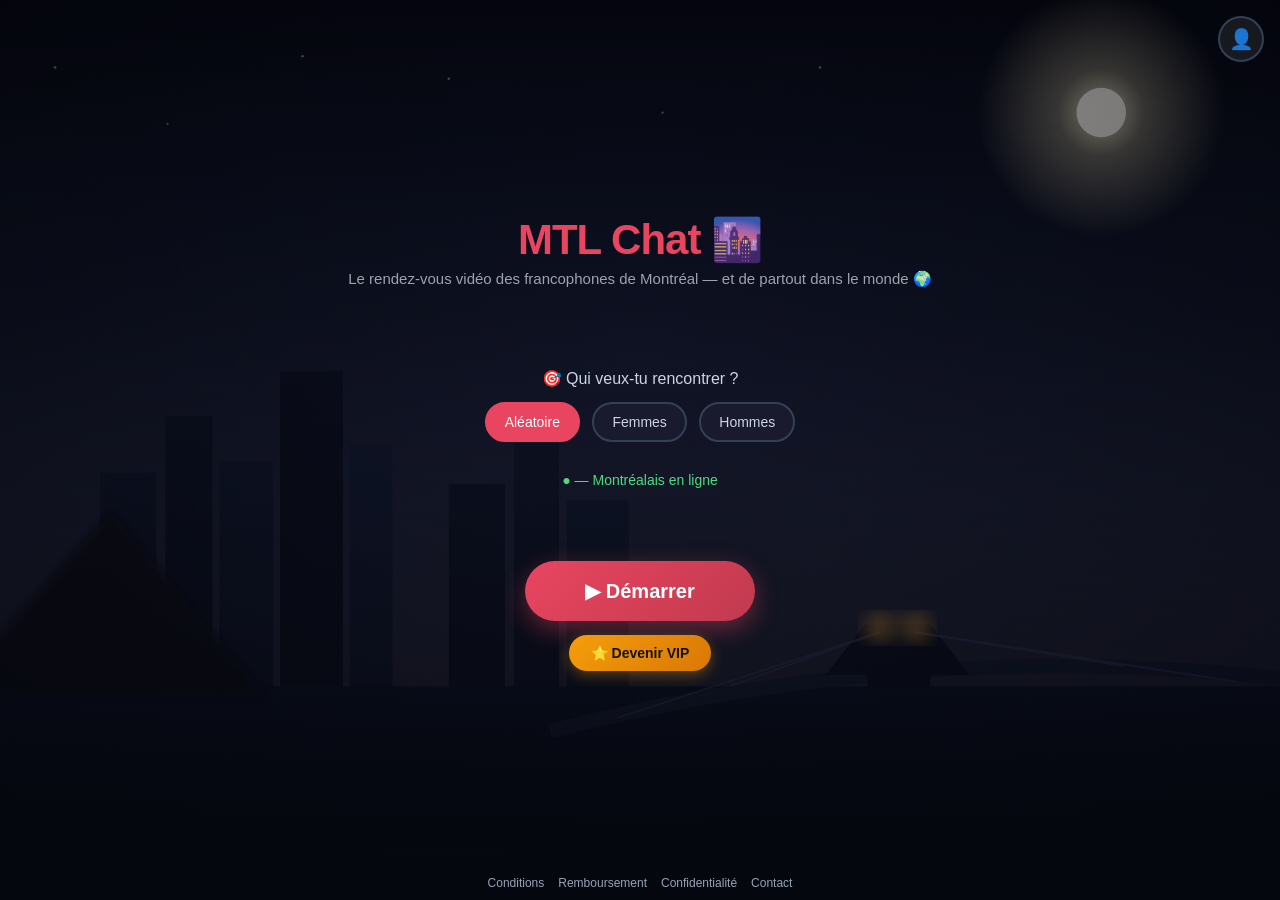
==== commit f66385df: "Deconnexion en quittant le site + corrections de bugs - Quitter le site (fermer l'onglet, changer de" ====
--- a/index.html
+++ b/index.html
@@ -193,6 +193,14 @@
 }
 
 
+/* ---- Petits écrans et téléphone à l'horizontale : l'accueil et l'inscription défilent au lieu d'être coupés ---- */
+#lobby, #auth { overflow-x: hidden; overflow-y: auto; -webkit-overflow-scrolling: touch; justify-content: flex-start; }
+#lobby { padding-bottom: 10px; }
+@media (max-width: 340px) { #lobby { padding-top: 70px; } } /* très petits écrans : le logo passe sous le bouton profil */
+#lobby > .lobby-content, #auth > .auth-card { margin-top: auto; margin-bottom: auto; flex-shrink: 0; }
+#lobby-bg, .lobby-overlay { position: fixed; }
+.legal-links { position: relative; left: auto; right: auto; bottom: auto; width: 100%; flex-shrink: 0; margin-top: 10px; margin-bottom: env(safe-area-inset-bottom, 0px); }
+
 /* ---- Carte profil partenaire (style Azar) ---- */
 #searchingBlock .remote-avatar { overflow: hidden; }
 .remote-placeholder { transition: opacity 0.3s; }
@@ -313,7 +321,7 @@
       <div class="remote-avatar" id="searchingAvatar">🔎</div>
       <div class="remote-name" id="searchingName">Recherche d'un partenaire...</div>
       <div class="searching" id="searchingText">Connexion à Montréal en cours</div>
-        <div class="search-dots" id="searchDots"><span></span><span></span><span></span></div></span></span>
+        <div class="search-dots" id="searchDots"><span></span><span></span><span></span></div>
     </div>
   </div>
   <div class="local-video-box" id="localBox">
@@ -565,7 +573,9 @@
 
 function calculateAge(birthdateStr) {
   const today = new Date();
-  const bd = new Date(birthdateStr);
+  // "AAAA-MM-JJ" lu comme une date locale (sinon lu en UTC : décalage d'un jour à Montréal)
+  const m = /^(\d{4})-(\d{2})-(\d{2})$/.exec(birthdateStr || '');
+  const bd = m ? new Date(+m[1], +m[2] - 1, +m[3]) : new Date(birthdateStr);
   let age = today.getFullYear() - bd.getFullYear();
   const monthDiff = today.getMonth() - bd.getMonth();
   if (monthDiff < 0 || (monthDiff === 0 && today.getDate() < bd.getDate())) age--;
@@ -700,16 +710,26 @@
   selectedPlan = key;
   document.querySelectorAll('.plan-card').forEach(c => c.classList.remove('selected'));
   el.classList.add('selected');
-  document.getElementById('payAmount').textContent = PLANS[key].price.toFixed(2) + '$';
+  // Formulaire de paiement déjà ouvert pour une autre offre : on le ferme pour ne pas payer la mauvaise offre
+  if (embeddedCheckoutInstance) { try { embeddedCheckoutInstance.destroy(); } catch(e){} embeddedCheckoutInstance = null; }
+  const ec = document.getElementById('embeddedCheckout'); if (ec) ec.innerHTML = '';
+  const payBtn = document.querySelector('#vipModalBackdrop .pay-btn');
+  if (payBtn) { payBtn.style.display = ''; payBtn.disabled = false; payBtn.innerHTML = 'Payer <span id="payAmount"></span>'; }
+  document.getElementById('payAmount').textContent = PLANS[key].price.toFixed(2).replace('.', ',') + '$';
 }
 let stripeInstance = null;
         let embeddedCheckoutInstance = null;
 
         async function confirmPurchase() {
+            const requestedPlan = selectedPlan;
+            // L'offre a changé ou la fenêtre a été fermée pendant le chargement : on n'ouvre pas ce paiement
+            const stale = () => selectedPlan !== requestedPlan || !document.getElementById('vipModalBackdrop').classList.contains('open');
             const plan = PLANS[selectedPlan];
             const payBtn = document.querySelector('.pay-btn');
             const container = document.getElementById('embeddedCheckout');
             const originalHTML = payBtn.innerHTML;
+            // Remet le bouton « Payer » tel quel (si l'offre a changé, selectPlan l'a déjà remis à jour)
+            const abort = () => { if (selectedPlan === requestedPlan) { payBtn.innerHTML = originalHTML; payBtn.disabled = false; payBtn.style.display = ''; } };
             payBtn.innerHTML = 'Chargement du paiement...';
             payBtn.disabled = true;
             try {
@@ -724,14 +744,18 @@
                     body: JSON.stringify({ plan: selectedPlan, uiMode: 'embedded' })
                 });
                 const data = await response.json();
+                if (stale()) return abort();
                 if (!data.clientSecret) throw new Error(data.error || 'Réponse invalide du serveur');
                 if (embeddedCheckoutInstance) { try { embeddedCheckoutInstance.destroy(); } catch(e){} embeddedCheckoutInstance = null; }
                 container.innerHTML = '';
-                embeddedCheckoutInstance = await stripeInstance.initEmbeddedCheckout({ clientSecret: data.clientSecret });
+                const checkout = await stripeInstance.initEmbeddedCheckout({ clientSecret: data.clientSecret });
+                if (stale()) { try { checkout.destroy(); } catch(e){} return abort(); }
+                embeddedCheckoutInstance = checkout;
                 embeddedCheckoutInstance.mount('#embeddedCheckout');
                 payBtn.style.display = 'none';
             } catch (err) {
                 console.error(err);
+                if (stale()) return abort();
                 alert('Impossible de démarrer le paiement. ' + (err.message || ''));
                 payBtn.innerHTML = originalHTML;
                 payBtn.disabled = false;
@@ -1024,13 +1048,19 @@
   } catch (e) { /* enumerateDevices peut échouer avant l'autorisation caméra sur certains navigateurs */ }
 }
 
-async function ensureCameraOn() {
-  if (cameraOn) return;
+// Une seule ouverture de caméra à la fois (sinon deux flux s'ouvraient et l'un restait allumé après l'appel)
+let cameraStarting = null;
+function ensureCameraOn() {
+  if (cameraOn) return Promise.resolve();
+  if (!cameraStarting) cameraStarting = startCameraNow().finally(() => { cameraStarting = null; });
+  return cameraStarting;
+}
+async function startCameraNow() {
   const video = document.getElementById('localVideo');
   const off = document.getElementById('localOff');
   const btn = document.getElementById('camBtn');
   try {
-    localStream = await navigator.mediaDevices.getUserMedia({
+    const stream = await navigator.mediaDevices.getUserMedia({
                 video: getVideoConstraints(currentFacingMode),
                 audio: {
                     echoCancellation: true,
@@ -1038,6 +1068,12 @@
                     autoGainControl: true
                 }
             });
+    if (!document.getElementById('call').classList.contains('active')) {
+      stream.getTracks().forEach(t => t.stop()); // l'appel a été quitté pendant l'ouverture de la caméra
+      return;
+    }
+    localStream = stream;
+    localStream.getAudioTracks().forEach(t => { t.enabled = micOn; }); // garder le micro coupé s'il l'était
     video.srcObject = localStream;
     video.style.display = 'block';
     off.style.display = 'none';
@@ -1397,8 +1433,10 @@
 socket.on('partner-left', () => {
   closePeerConnection();
   if (document.getElementById('call').classList.contains('active')) {
-    addMessage('Le partenaire a quitté. Recherche du prochain...', false);
-    findPartner();
+    // Message ajouté après le nettoyage du chat fait par findPartner (sinon il était effacé aussitôt)
+    findPartner().then(() => {
+      if (searching) addMessage('Le partenaire a quitté. Recherche du prochain...', false);
+    });
   }
 });
 
@@ -1424,7 +1462,9 @@
       socket.emit('leave-room');
       searching = false;
 await refreshIceServers();
+      if (!document.getElementById('call').classList.contains('active')) return; // appel quitté entre-temps
   await ensureCameraOn();
+      if (!document.getElementById('call').classList.contains('active')) return;
       if (!localStream) {
         document.getElementById('searchingName').textContent = 'Caméra requise';
         document.getElementById('searchingText').textContent = 'Autorise la caméra puis clique sur Suivant';
@@ -1437,38 +1477,64 @@
       block.classList.remove('connecting');
       document.getElementById('searchingAvatar').textContent = '🔎';
       document.getElementById('searchingName').textContent = 'Recherche d\'un partenaire...';
-      document.getElementById('searchingText').textContent = 'Connexion Montréal en cours';
+      document.getElementById('searchingText').textContent = 'Connexion à Montréal en cours';
       resetChat();
       socket.emit('find-partner', myProfile());
     }
 
 function nextPartner() {
   if (!isVip() && getCallsUsed() >= FREE_CALL_LIMIT) {
-    stopTimer();
+    leaveCallCompletely(); // coupe vraiment l'appel (avant : le partenaire restait connecté, micro ouvert)
+    openLimitModal();
+    return;
+  }
+  findPartner();
+}
+
+// Quitte l'appel pour de bon : partenaire prévenu, connexion vidéo fermée, caméra et micro éteints, retour à l'accueil.
+function leaveCallCompletely() {
+  const inCall = document.getElementById('call').classList.contains('active');
+  stopTimer();
+  searching = false;
+  closePeerConnection();
+  try { socket.emit('leave-room'); } catch (e) {}
+  if (localStream) {
+    localStream.getTracks().forEach(t => t.stop());
+    localStream = null;
+  }
+  cameraOn = false;
+  if (inCall) {
+    resetChat();
     showScreen('lobby');
     refreshVipUI();
-    openLimitModal();
-    return;
-  }
-  findPartner();
+  }
 }
 
 function endChat() {
-  if (confirm("Quitter l'appel ?")) {
-    stopTimer();
-    closePeerConnection();
-    socket.emit('leave-room');
-    if (localStream) {
-      localStream.getTracks().forEach(t => t.stop());
-      localStream = null;
-      cameraOn = false;
-    }
-    showScreen('lobby');
-    refreshVipUI();
-  }
-}
+  if (confirm("Quitter l'appel ?")) leaveCallCompletely();
+}
+
+// Quitter le site (fermer l'onglet, changer de page, recharger) : déconnexion totale de l'appel.
+window.addEventListener('pagehide', () => {
+  leaveCallCompletely();
+  try { socket.disconnect(); } catch (e) {}
+});
+// Retour sur la page depuis le cache du navigateur (bouton Précédent) : on se reconnecte au serveur.
+window.addEventListener('pageshow', (e) => {
+  if (e.persisted) { try { if (!socket.connected) socket.connect(); } catch (err) {} }
+});
+// Téléphone : quitter le site (écran d'accueil, autre appli, écran verrouillé) coupe l'appel,
+// sinon le partenaire resterait devant une image figée.
+document.addEventListener('visibilitychange', () => {
+  // (sauf pendant l'ouverture de la caméra : la fenêtre d'autorisation d'Android peut masquer la page)
+  if (document.visibilityState === 'hidden' && isMobileDevice() && !cameraStarting &&
+      document.getElementById('call').classList.contains('active')) {
+    leaveCallCompletely();
+  }
+});
 
 function startTimer() {
+  clearInterval(timerInterval); // jamais deux minuteries en même temps
   secondsElapsed = 0;
   timerInterval = setInterval(() => {
     secondsElapsed++;
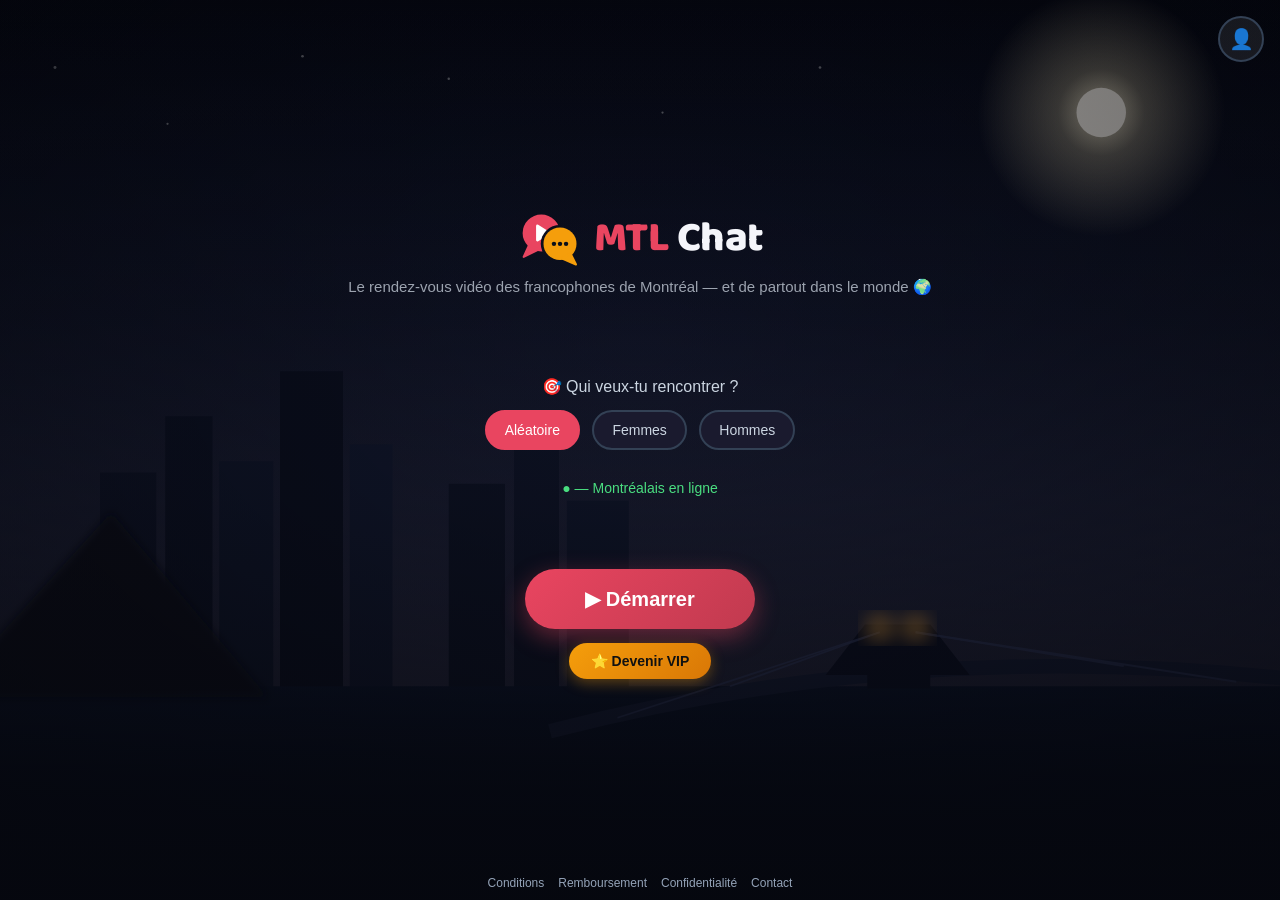
==== commit 0078e358: "Nouveau logo (deux bulles) + icones et apercu des liens - Logo sur l'accueil, l'inscription, la barr" ====
--- a/index.html
+++ b/index.html
@@ -7,14 +7,37 @@
   <meta name="keywords" content="chat video, rencontre montreal, video chat, chat aleatoire, francophone, omegle francais, azar francais, mtlchat, mtlchats">
   <meta name="robots" content="index, follow">
   <link rel="canonical" href="https://mtlchats.com/">
+  <link rel="icon" href="/favicon.ico" sizes="48x48">
+  <link rel="icon" href="/favicon.svg" type="image/svg+xml">
+  <link rel="icon" href="/favicon-96x96.png" type="image/png" sizes="96x96">
+  <link rel="apple-touch-icon" href="/apple-touch-icon.png">
+  <link rel="manifest" href="/site.webmanifest">
+  <meta name="theme-color" content="#0b0f1a">
   <meta property="og:type" content="website">
   <meta property="og:title" content="MTL Chat - Rencontres vidéo à Montréal">
   <meta property="og:description" content="Rencontres vidéo aléatoires gratuites à Montréal et dans le monde. Parlez en face caméra en un clic.">
   <meta property="og:url" content="https://mtlchats.com/">
   <meta property="og:site_name" content="MTL Chat">
+  <meta property="og:locale" content="fr_CA">
+  <meta property="og:image" content="https://mtlchats.com/og-image.png">
+  <meta property="og:image:width" content="1200">
+  <meta property="og:image:height" content="630">
+  <meta property="og:image:alt" content="Logo MTL Chat : une bulle vidéo et une bulle de messages qui se rencontrent">
   <meta name="twitter:card" content="summary_large_image">
   <meta name="twitter:title" content="MTL Chat - Rencontres vidéo à Montréal">
   <meta name="twitter:description" content="Rencontres vidéo aléatoires gratuites à Montréal et dans le monde.">
+  <meta name="twitter:image" content="https://mtlchats.com/og-image.png">
+  <!-- Nom du site et logo pour Google -->
+  <script type="application/ld+json">
+  {"@context":"https://schema.org","@graph":[
+    {"@type":"WebSite","name":"MTL Chat","alternateName":"MTL Chats","url":"https://mtlchats.com/"},
+    {"@type":"Organization","name":"MTL Chat","url":"https://mtlchats.com/","logo":"https://mtlchats.com/icon-512.png"}
+  ]}
+  </script>
+  <!-- Police du logo (seulement les lettres de « MTL Chat ») -->
+  <link rel="preconnect" href="https://fonts.googleapis.com">
+  <link rel="preconnect" href="https://fonts.gstatic.com" crossorigin>
+  <link href="https://fonts.googleapis.com/css2?family=Baloo+2:wght@800&text=MTL%20Chat&display=swap" rel="stylesheet">
 <title>MTL Chat - Rencontres vidéo Montréal</title>
 <script src="https://accounts.google.com/gsi/client" async defer></script>
 <style>
@@ -201,6 +224,14 @@
 #lobby-bg, .lobby-overlay { position: fixed; }
 .legal-links { position: relative; left: auto; right: auto; bottom: auto; width: 100%; flex-shrink: 0; margin-top: 10px; margin-bottom: env(safe-area-inset-bottom, 0px); }
 
+/* ---- Logo (deux bulles) ---- */
+.brand { display: flex; align-items: center; justify-content: center; gap: 12px; margin: 0; font-family: 'Baloo 2', 'Segoe UI', system-ui, sans-serif; font-weight: 800; line-height: 1; letter-spacing: -0.5px; }
+.brand-mark { display: block; width: 1.55em; height: 1.55em; flex-shrink: 0; }
+.brand-word { color: #f4f5fa; white-space: nowrap; }
+.brand-mtl { color: #e94560; }
+.top-bar .badge { display: inline-flex; align-items: center; gap: 6px; }
+.badge-mark { display: block; width: 18px; height: 18px; }
+
 /* ---- Carte profil partenaire (style Azar) ---- */
 #searchingBlock .remote-avatar { overflow: hidden; }
 .remote-placeholder { transition: opacity 0.3s; }
@@ -222,7 +253,7 @@
   <div class="auth-card">
     <div id="authStep1">
       <span class="auth-back" onclick="cancelAuthToLobby()">← Retour à l'accueil</span>
-      <div class="logo">MTL Chat 🌆</div>
+      <div class="logo brand"><img class="brand-mark" src="logo.svg" alt="" width="44" height="44"><span class="brand-word"><span class="brand-mtl">MTL</span> Chat</span></div>
       <div class="auth-sub">Rencontres vidéo entre francophones</div>
       <div class="auth-region">📍 Basé à Montréal, ouvert à tous les francophones du monde</div>
       <div id="googleBtnContainer" style="display:flex; justify-content:center; margin-bottom:12px;"></div>
@@ -283,7 +314,7 @@
   <div class="lobby-overlay"></div>
   <div class="profile-fab" id="profileFab" onclick="openProfileModal()">👤</div>
   <div class="lobby-content">
-    <div class="logo">MTL Chat 🌆</div>
+    <h1 class="logo brand"><img class="brand-mark" src="logo.svg" alt="" width="58" height="58"><span class="brand-word"><span class="brand-mtl">MTL</span> Chat</span></h1>
     <div class="tagline">Le rendez-vous vidéo des francophones de Montréal — et de partout dans le monde 🌍</div>
     <div class="auth-region" id="myProfileBadge" style="margin-bottom:10px;"></div>
     <div class="filter-block">
@@ -309,7 +340,7 @@
 <!-- ===================== APPEL VIDÉO ===================== -->
 <div class="screen" id="call">
   <div class="top-bar">
-    <div class="badge">MTL Chat <span class="montreal-tag" id="genderFilterBadge">Aléatoire</span></div>
+    <div class="badge"><img class="badge-mark" src="logo.svg" alt="" width="18" height="18">MTL Chat <span class="montreal-tag" id="genderFilterBadge">Aléatoire</span></div>
     <div class="badge" id="timerBadge">00:00</div>
   </div>
   <div class="top-vip-pill" id="topVipPill" style="display:none;">⭐ VIP actif</div>
@@ -477,6 +508,8 @@
 
 function handleGoogleCredential(response) {
   const profile = decodeGoogleJwt(response.credential);
+  // Le serveur vérifie la connexion Google et renvoie un jeton de compte (sert à compter les appels gratuits)
+  pendingUserTokenPromise = requestUserToken(response.credential);
   pendingAuthMethod = 'google';
   pendingIdentifier = profile.email;
   uploadedPhotoDataUrl = profile.picture || null;
@@ -493,6 +526,21 @@
 
 let pendingAuthMethod = null;
 let pendingIdentifier = null;
+let pendingUserTokenPromise = null;
+function requestUserToken(credential) {
+  return fetch(BACKEND_URL + '/auth/google', {
+    method: 'POST', headers: { 'Content-Type': 'application/json' }, body: JSON.stringify({ credential })
+  }).then(r => r.ok ? r.json() : null).then(d => (d && d.userToken) || null).catch(() => null);
+}
+// Ajoute le jeton de compte dès qu'il arrive (le serveur peut mettre quelques secondes à se réveiller)
+function attachUserToken(promise, identifier) {
+  if (!promise) return;
+  promise.then((token) => {
+    if (!token) return;
+    const acc = getAccount();
+    if (acc && acc.identifier === identifier) { acc.userToken = token; saveAccount(acc); syncCallsStatus(); }
+  });
+}
 let selectedSignupGender = null;
 let uploadedPhotoDataUrl = null;
 
@@ -612,6 +660,7 @@
     photo: uploadedPhotoDataUrl || null,
     createdAt: Date.now()
   });
+  attachUserToken(pendingUserTokenPromise, pendingIdentifier);
   enterLobby();
 }
 
@@ -633,7 +682,7 @@
   }
 }
 
-const FREE_CALL_LIMIT = 300;
+let FREE_CALL_LIMIT = 300; // la valeur du serveur remplace celle-ci
 const PLANS = {
   '1d': { label: '1 jour',  price: 11.99, ms: 1 * 24 * 60 * 60 * 1000 },
   '7d': { label: '7 jours', price: 34.99, ms: 7 * 24 * 60 * 60 * 1000 },
@@ -651,6 +700,24 @@
 function checkDailyCallsReset() { const today = todayStr(); if (localStorage.getItem('mtlchat_calls_day') !== today) { localStorage.setItem('mtlchat_calls_used', '0'); localStorage.setItem('mtlchat_calls_day', today); } }
 function getCallsUsed() { checkDailyCallsReset(); return parseInt(localStorage.getItem('mtlchat_calls_used') || '0', 10); }
 function incrementCallsUsed() { checkDailyCallsReset(); localStorage.setItem('mtlchat_calls_used', String(getCallsUsed() + 1)); }
+// Le nombre d'appels est compté par le serveur ; le navigateur garde seulement une copie pour l'affichage.
+function setCallsUsed(n, limit) {
+  checkDailyCallsReset();
+  if (typeof n === 'number' && n >= 0) localStorage.setItem('mtlchat_calls_used', String(n));
+  if (typeof limit === 'number' && limit > 0) FREE_CALL_LIMIT = limit;
+}
+async function syncCallsStatus() {
+  try {
+    const acc = getAccount();
+    const r = await fetch(BACKEND_URL + '/calls-status', {
+      method: 'POST', headers: { 'Content-Type': 'application/json' },
+      body: JSON.stringify({ userToken: (acc && acc.userToken) || undefined, vipToken: getVipToken() || undefined })
+    });
+    const d = await r.json();
+    if (!d.vip) setCallsUsed(d.used, d.limit);
+  } catch (e) { /* serveur injoignable : on garde l'affichage actuel */ }
+  refreshVipUI();
+}
 // Le statut VIP est prouvé par un jeton signé par le serveur (après paiement Stripe).
 // L'expiration locale ne sert qu'à l'affichage ; le serveur vérifie le jeton.
 function getVipToken() { return localStorage.getItem('mtlchat_vip_token') || ''; }
@@ -1291,7 +1358,8 @@
         photo: (account && account.photo) ? account.photo : null,
         location: (account && account.location) ? account.location : 'Montréal, QC',
         country: (account && account.country) ? account.country : 'CA',
-        vipToken: getVipToken() || undefined
+        vipToken: getVipToken() || undefined,
+        userToken: (account && account.userToken) || undefined
       };
     }
 
@@ -1370,7 +1438,8 @@
   document.getElementById('chatHeaderName').textContent = (currentPartner.name || 'Partenaire') + (currentPartner.vip === true ? ' ⭐ VIP' : '');
   addMessage('Connecté(e) avec ' + (currentPartner.name || 'un partenaire') + ' !', false);
   startTimer();
-  if (!isVip()) incrementCallsUsed();
+  if (typeof data.callsUsed === 'number') setCallsUsed(data.callsUsed, data.callsLimit); // compteur du serveur
+  else if (!isVip() && data.callsUsed === undefined) incrementCallsUsed();         // ancien serveur
   refreshVipUI();
   await startWebRTC();
             if (window.__connWatchdog) clearTimeout(window.__connWatchdog);
@@ -1429,6 +1498,14 @@
 });
 
 socket.on('chat-message', (text) => { addMessage(text, false); });
+
+// Limite d'appels gratuits atteinte (décidé par le serveur)
+socket.on('limit-reached', (d) => {
+  setCallsUsed(d && d.used, d && d.limit);
+  if (document.getElementById('call').classList.contains('active')) leaveCallCompletely();
+  refreshVipUI();
+  openLimitModal();
+});
 
 socket.on('partner-left', () => {
   closePeerConnection();
@@ -1604,7 +1681,7 @@
   refreshVipUI();
   updateProfileFabIcon();
   shrinkStoredPhoto();
-  checkPaymentReturn().then(syncVipStatus);
+  checkPaymentReturn().then(syncVipStatus).then(syncCallsStatus);
   initGoogleSignIn();
   const account = getAccount();
   if (account) {
